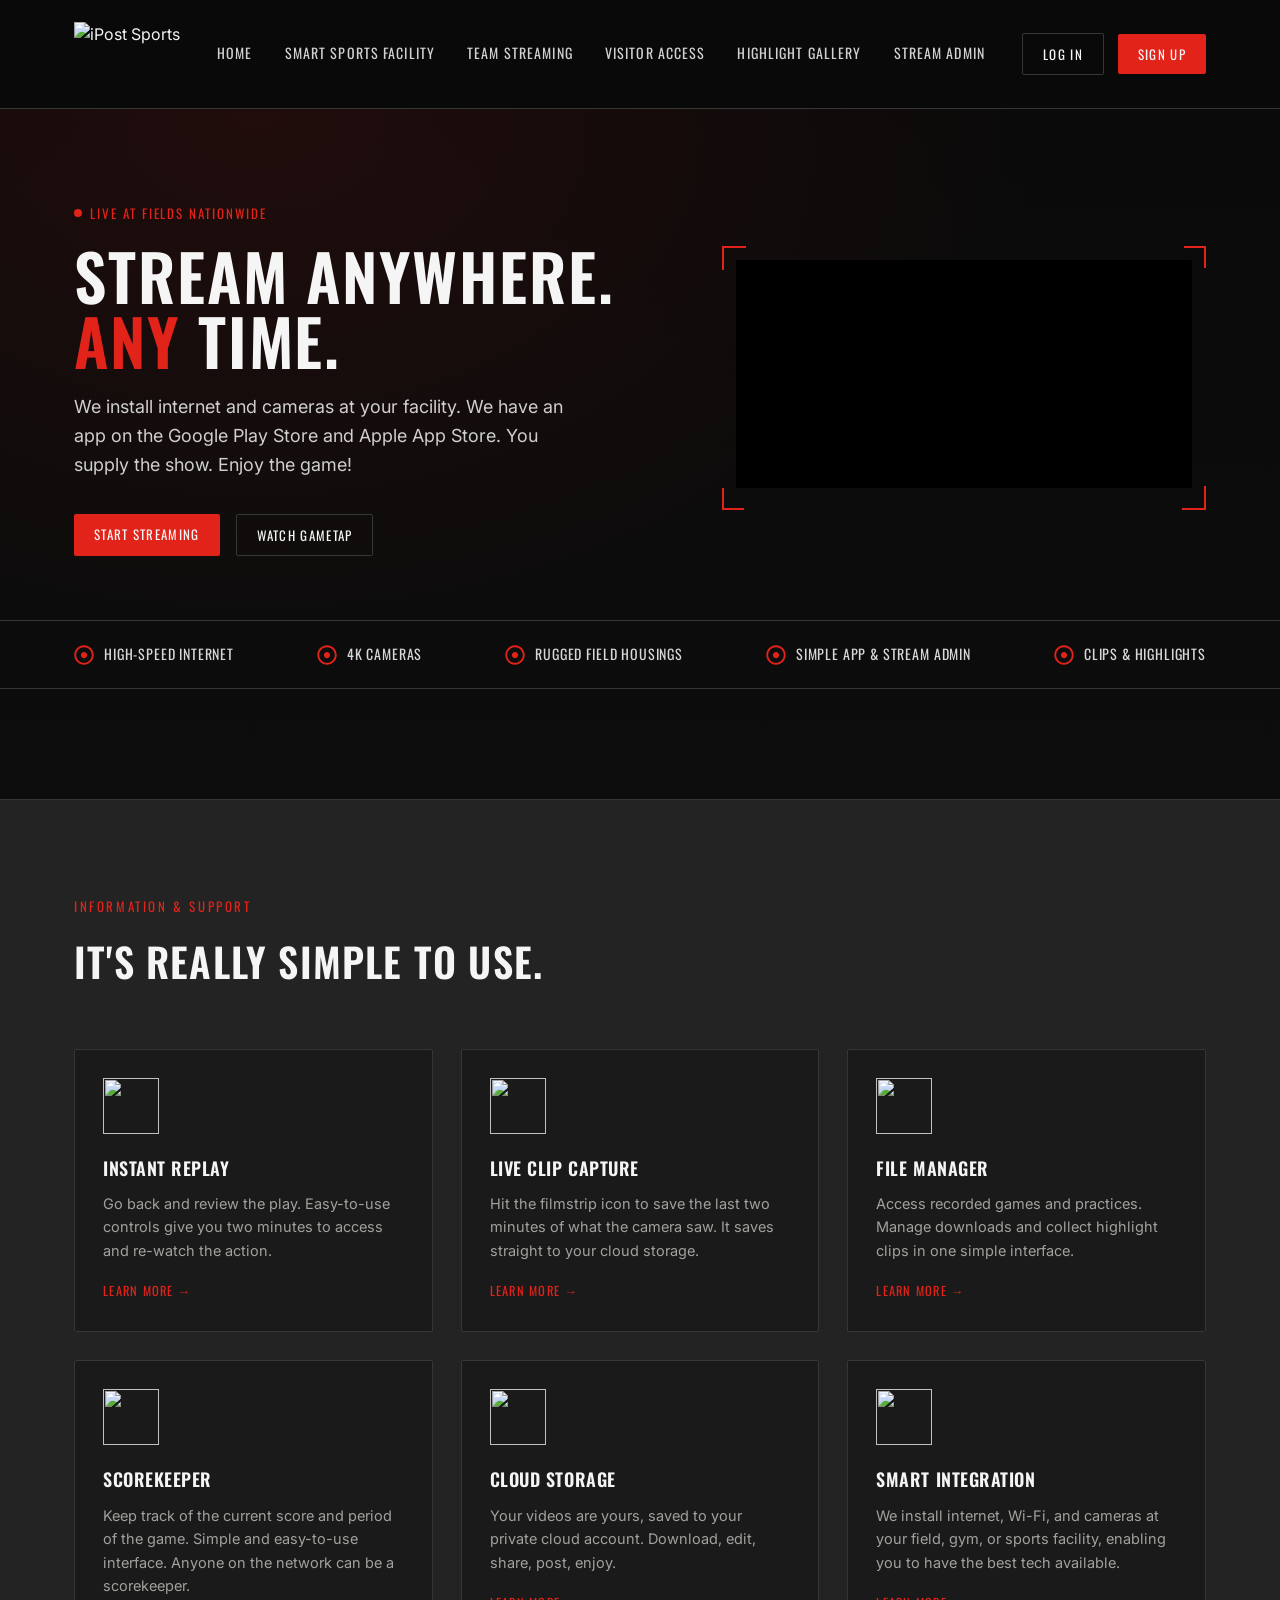
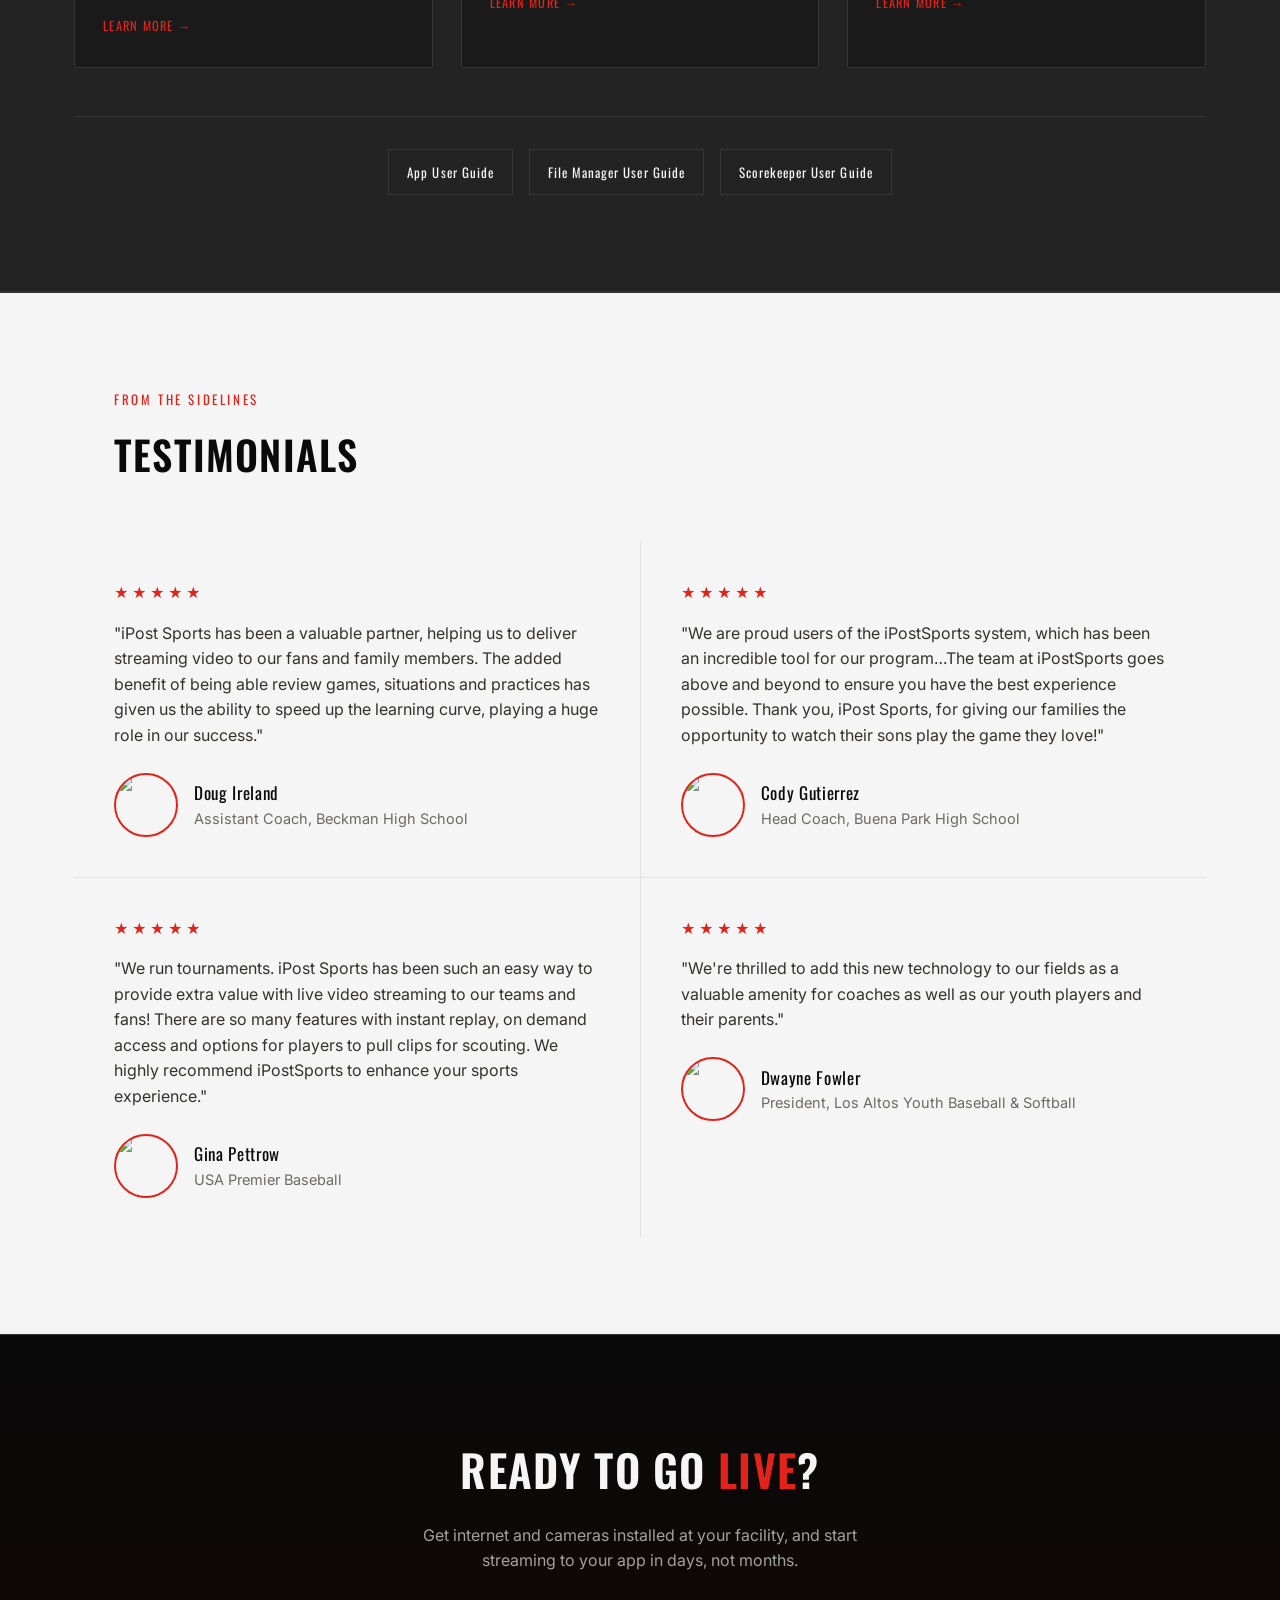
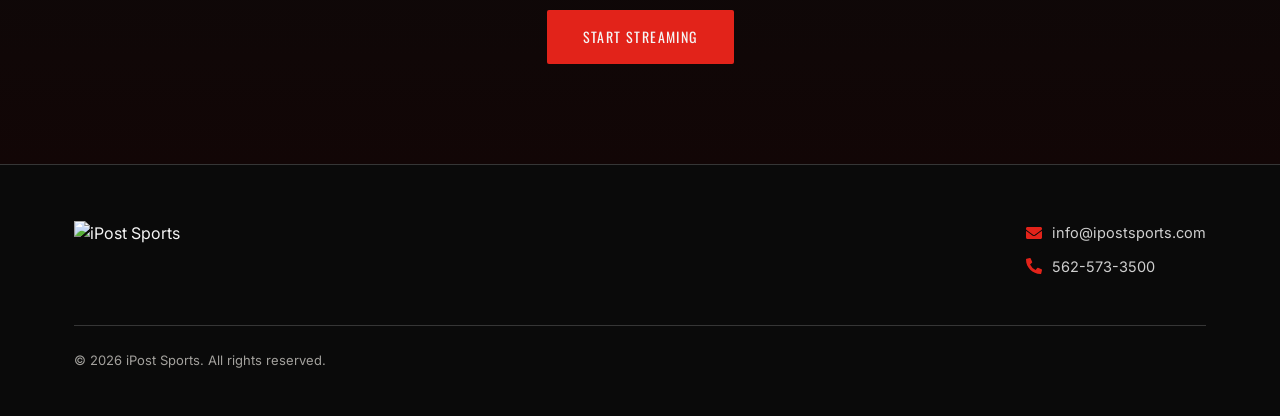
==== index.html @ cc89d565 "Nav gallery link, Stream Admin cleanup, move How It Works, facility photo row - Stream Admin: droppe" ====
<!DOCTYPE html>
<html lang="en">
<head>
<meta charset="UTF-8">
<meta name="viewport" content="width=device-width, initial-scale=1.0">
<title>iPost Sports | Stream Anywhere, Any Time</title>
<meta name="description" content="iPost Sports installs high-speed internet and 4K cameras at your facility so you can livestream, record, and relive every game.">
<link rel="stylesheet" href="style.css">
</head>
<body>

<header>
  <div class="container nav-row">
    <a href="/" class="logo" aria-label="iPost Sports home">
      <img src="https://i.imgur.com/C36slk6.png" alt="iPost Sports" class="logo-img">
    </a>
    <nav class="primary-nav" aria-label="Primary">
      <ul>
        <li><a href="/">Home</a></li>
        <li><a href="/facilities/">Smart Sports Facility</a></li>
        <li><a href="/promo/">Team Streaming</a></li>
        <li><a href="/gametap/">Visitor Access</a></li>
        <li><a href="/highlight-gallery/">Highlight Gallery</a></li>
        <li><a href="/streamadmin/">Stream Admin</a></li>
      </ul>
    </nav>
    <div class="nav-actions">
      <a class="btn btn-ghost" href="https://www.ipostsports.net/login" target="_blank" rel="noopener">Log In</a>
      <a class="btn btn-solid" href="https://www.ipostsports.net/signup" target="_blank" rel="noopener">Sign Up</a>
      <button class="menu-toggle" aria-label="Open menu">&#9776;</button>
    </div>
  </div>
</header>

<main>

  <!-- HERO -->
  <section class="hero">
    <div class="container hero-grid">
      <div>
        <span class="live-dot"><span class="pulse"></span> Live at fields nationwide</span>
        <h1>Stream anywhere.<br><span class="accent">Any</span> time.</h1>
        <p class="lede">We install internet and cameras at your facility. We have an app on the Google Play Store and Apple App Store. You supply the show. Enjoy the game!</p>
        <div class="hero-ctas">
          <a class="btn btn-solid" href="/promo/">Start Streaming</a>
          <a class="btn btn-ghost" href="/gametap/">Watch GameTap</a>
        </div>
      </div>
      <div class="hero-media viewfinder">
        <span class="vf-tr"></span><span class="vf-br"></span>
        <video autoplay muted loop playsinline poster="https://ipostsports.com/wp-content/uploads/2023/11/Untitled-drawing-7.png">
          <source src="https://ipostsports.com/wp-content/uploads/2025/05/tablet.mp4" type="video/mp4">
        </video>
      </div>
    </div>

    <div class="stat-strip">
      <div class="container">
        <div class="stat-item">
          <svg viewBox="0 0 512 512" aria-hidden="true"><path d="M256 56c110.5 0 200 89.5 200 200S366.5 456 256 456 56 366.5 56 256 145.5 56 256 56m0-48C119 8 8 119 8 256s111 248 248 248 248-111 248-248S393 8 256 8zm0 168c-44.2 0-80 35.8-80 80s35.8 80 80 80 80-35.8 80-80-35.8-80-80-80z"/></svg>
          High-Speed Internet
        </div>
        <div class="stat-item">
          <svg viewBox="0 0 512 512" aria-hidden="true"><path d="M256 56c110.5 0 200 89.5 200 200S366.5 456 256 456 56 366.5 56 256 145.5 56 256 56m0-48C119 8 8 119 8 256s111 248 248 248 248-111 248-248S393 8 256 8zm0 168c-44.2 0-80 35.8-80 80s35.8 80 80 80 80-35.8 80-80-35.8-80-80-80z"/></svg>
          4K Cameras
        </div>
        <div class="stat-item">
          <svg viewBox="0 0 512 512" aria-hidden="true"><path d="M256 56c110.5 0 200 89.5 200 200S366.5 456 256 456 56 366.5 56 256 145.5 56 256 56m0-48C119 8 8 119 8 256s111 248 248 248 248-111 248-248S393 8 256 8zm0 168c-44.2 0-80 35.8-80 80s35.8 80 80 80 80-35.8 80-80-35.8-80-80-80z"/></svg>
          Rugged Field Housings
        </div>
        <div class="stat-item">
          <svg viewBox="0 0 512 512" aria-hidden="true"><path d="M256 56c110.5 0 200 89.5 200 200S366.5 456 256 456 56 366.5 56 256 145.5 56 256 56m0-48C119 8 8 119 8 256s111 248 248 248 248-111 248-248S393 8 256 8zm0 168c-44.2 0-80 35.8-80 80s35.8 80 80 80 80-35.8 80-80-35.8-80-80-80z"/></svg>
          Simple App &amp; Stream Admin
        </div>
        <div class="stat-item">
          <svg viewBox="0 0 512 512" aria-hidden="true"><path d="M256 56c110.5 0 200 89.5 200 200S366.5 456 256 456 56 366.5 56 256 145.5 56 256 56m0-48C119 8 8 119 8 256s111 248 248 248 248-111 248-248S393 8 256 8zm0 168c-44.2 0-80 35.8-80 80s35.8 80 80 80 80-35.8 80-80-35.8-80-80-80z"/></svg>
          Clips &amp; Highlights
        </div>
      </div>
    </div>
  </section>

  <!-- INFORMATION & SUPPORT -->
  <section id="features" class="section-alt">
    <div class="container">
      <div class="section-head">
        <span class="eyebrow">Information &amp; Support</span>
        <h2>It's really simple to use.</h2>
      </div>

      <div class="card-grid">

        <article class="feature-card" data-video="https://ipostsports.com/wp-content/uploads/2025/05/Instant-Replay.mp4">
          <div class="icon-wrap"><img src="https://e9s.7ba.myftpupload.com/wp-content/uploads/2023/10/replay.png" alt="" loading="lazy"></div>
          <h3>Instant Replay</h3>
          <p>Go back and review the play. Easy-to-use controls give you two minutes to access and re-watch the action.</p>
          <button class="learn" type="button" onclick="openFeatureVideo(this)">Learn More →</button>
        </article>

        <article class="feature-card" data-video="https://ipostsports.com/wp-content/uploads/2025/05/Clip-Capture.mp4">
          <div class="icon-wrap"><img src="https://e9s.7ba.myftpupload.com/wp-content/uploads/2023/10/clipcapture.png" alt="" loading="lazy"></div>
          <h3>Live Clip Capture</h3>
          <p>Hit the filmstrip icon to save the last two minutes of what the camera saw. It saves straight to your cloud storage.</p>
          <button class="learn" type="button" onclick="openFeatureVideo(this)">Learn More →</button>
        </article>

        <article class="feature-card" data-video="https://ipostsports.com/wp-content/uploads/2025/10/8mb.video-Ymy-6nBx9WKX.mp4">
          <div class="icon-wrap"><img src="https://ipostsports.com/wp-content/uploads/2025/10/filemanager.png" alt="" loading="lazy"></div>
          <h3>File Manager</h3>
          <p>Access recorded games and practices. Manage downloads and collect highlight clips in one simple interface.</p>
          <button class="learn" type="button" onclick="openFeatureVideo(this)">Learn More →</button>
        </article>

        <article class="feature-card" data-video="https://ipostsports.com/wp-content/uploads/2025/10/Scorekeeper.mp4">
          <div class="icon-wrap"><img src="https://ipostsports.com/wp-content/uploads/2025/10/score-1.png" alt="" loading="lazy"></div>
          <h3>Scorekeeper</h3>
          <p>Keep track of the current score and period of the game. Simple and easy-to-use interface. Anyone on the network can be a scorekeeper.</p>
          <button class="learn" type="button" onclick="openFeatureVideo(this)">Learn More →</button>
        </article>

        <article class="feature-card" data-video="https://ipostsports.com/wp-content/uploads/2025/05/Cloud-Storage.mp4">
          <div class="icon-wrap"><img src="https://e9s.7ba.myftpupload.com/wp-content/uploads/2023/10/cloud.png" alt="" loading="lazy"></div>
          <h3>Cloud Storage</h3>
          <p>Your videos are yours, saved to your private cloud account. Download, edit, share, post, enjoy.</p>
          <button class="learn" type="button" onclick="openFeatureVideo(this)">Learn More →</button>
        </article>

        <article class="feature-card" data-video="https://ipostsports.com/wp-content/uploads/2025/05/Field-Integration.mp4">
          <div class="icon-wrap"><img src="https://e9s.7ba.myftpupload.com/wp-content/uploads/2023/12/Untitled-drawing-38.png" alt="" loading="lazy"></div>
          <h3>Smart Integration</h3>
          <p>We install internet, Wi-Fi, and cameras at your field, gym, or sports facility, enabling you to have the best tech available.</p>
          <button class="learn" type="button" onclick="openFeatureVideo(this)">Learn More →</button>
        </article>

      </div>

      <div class="resource-row">
        <a href="https://ipostsports.com/wp-content/uploads/2025/02/Letter-User-Guide.pdf" target="_blank" rel="noopener">App User Guide</a>
        <a href="https://ipostsports.com/wp-content/uploads/2025/10/File-Manager-User-Guide.pdf" target="_blank" rel="noopener">File Manager User Guide</a>
        <a href="https://ipostsports.com/wp-content/uploads/2025/03/Scorekeeper-User-Guide.pdf" target="_blank" rel="noopener">Scorekeeper User Guide</a>
      </div>
    </div>
  </section>

  <!-- TESTIMONIALS -->
  <section class="testimonial-strip">
    <div class="container">
      <div class="section-head">
        <span class="eyebrow">From the sidelines</span>
        <h2>Testimonials</h2>
      </div>
      <div class="t-grid">

      <div class="t-card">
        <div class="stars">★★★★★</div>
        <p class="quote">"iPost Sports has been a valuable partner, helping us to deliver streaming video to our fans and family members. The added benefit of being able review games, situations and practices has given us the ability to speed up the learning curve, playing a huge role in our success."</p>
        <div class="t-person">
          <img src="https://ipostsports.com/wp-content/uploads/2025/02/Screenshot-2025-02-18-225901.png" alt="Doug Ireland">
          <div>
            <div class="name">Doug Ireland</div>
            <div class="role">Assistant Coach, Beckman High School</div>
          </div>
        </div>
      </div>

      <div class="t-card">
        <div class="stars">★★★★★</div>
        <p class="quote">"We are proud users of the iPostSports system, which has been an incredible tool for our program&hellip;The team at iPostSports goes above and beyond to ensure you have the best experience possible. Thank you, iPost Sports, for giving our families the opportunity to watch their sons play the game they love!"</p>
        <div class="t-person">
          <img src="https://ipostsports.com/wp-content/uploads/2025/02/Screenshot-2025-02-18-225843-1.png" alt="Cody Gutierrez">
          <div>
            <div class="name">Cody Gutierrez</div>
            <div class="role">Head Coach, Buena Park High School</div>
          </div>
        </div>
      </div>

      <div class="t-card">
        <div class="stars">★★★★★</div>
        <p class="quote">"We run tournaments. iPost Sports has been such an easy way to provide extra value with live video streaming to our teams and fans! There are so many features with instant replay, on demand access and options for players to pull clips for scouting. We highly recommend iPostSports to enhance your sports experience."</p>
        <div class="t-person">
          <img src="https://e9s.7ba.myftpupload.com/wp-content/uploads/2023/11/ginapettrow.jpg" alt="Gina Pettrow">
          <div>
            <div class="name">Gina Pettrow</div>
            <div class="role">USA Premier Baseball</div>
          </div>
        </div>
      </div>

      <div class="t-card">
        <div class="stars">★★★★★</div>
        <p class="quote">"We're thrilled to add this new technology to our fields as a valuable amenity for coaches as well as our youth players and their parents."</p>
        <div class="t-person">
          <img src="https://e9s.7ba.myftpupload.com/wp-content/uploads/2023/11/n2egak-b781280377z.120140313170126000g411iu8u5.2_cleanup-2_cleanup.png" alt="Dwayne Fowler">
          <div>
            <div class="name">Dwayne Fowler</div>
            <div class="role">President, Los Altos Youth Baseball &amp; Softball</div>
          </div>
        </div>
      </div>

    </div>
    </div>
  </section>

  <!-- CTA -->
  <section class="cta-band">
    <div class="container">
      <h2>Ready to go <span class="accent" style="color:var(--red)">live</span>?</h2>
      <p>Get internet and cameras installed at your facility, and start streaming to your app in days, not months.</p>
      <a class="btn btn-solid" href="/promo/" style="padding:16px 36px; font-size:14px;">Start Streaming</a>
    </div>
  </section>

</main>

<footer>
  <div class="container">
    <div class="footer-grid">
      <a href="/" class="logo" aria-label="iPost Sports home">
        <img src="https://i.imgur.com/C36slk6.png" alt="iPost Sports" class="logo-img">
      </a>
      <div class="footer-contact">
        <div class="row">
          <svg viewBox="0 0 512 512" aria-hidden="true"><path d="M502.3 190.8c3.9-3.1 9.7-.2 9.7 4.7V400c0 26.5-21.5 48-48 48H48c-26.5 0-48-21.5-48-48V195.6c0-5 5.7-7.8 9.7-4.7 22.4 17.4 52.1 39.5 154.1 113.6 21.1 15.4 56.7 47.8 92.2 47.6 35.7.3 72-32.8 92.3-47.6 102-74.1 131.6-96.3 154-113.7zM256 320c23.2.4 56.6-29.2 73.4-41.4 132.7-96.3 142.8-104.7 173.4-128.7 5.8-4.5 9.2-11.5 9.2-18.9v-19c0-26.5-21.5-48-48-48H48C21.5 64 0 85.5 0 112v19c0 7.4 3.4 14.3 9.2 18.9 30.6 23.9 40.7 32.4 173.4 128.7 16.8 12.2 50.2 41.8 73.4 41.4z"/></svg>
          info@ipostsports.com
        </div>
        <div class="row">
          <svg viewBox="0 0 512 512" aria-hidden="true"><path d="M497.39 361.8l-112-48a24 24 0 0 0-28 6.9l-49.6 60.6A370.66 370.66 0 0 1 130.6 204.11l60.6-49.6a23.94 23.94 0 0 0 6.9-28l-48-112A24.16 24.16 0 0 0 122.6.61l-104 24A24 24 0 0 0 0 48c0 256.5 207.9 464 464 464a24 24 0 0 0 23.4-18.6l24-104a24.29 24.29 0 0 0-14.01-27.6z"/></svg>
          562-573-3500
        </div>
      </div>
    </div>
    <p class="copyright">© 2026 iPost Sports. All rights reserved.</p>
  </div>
</footer>

<div id="feature-video-overlay" class="fv-overlay" onclick="if(event.target===this) closeFeatureVideo()">
  <div class="fv-modal">
    <button class="fv-close" type="button" onclick="closeFeatureVideo()" aria-label="Close">&times;</button>
    <video id="fv-video" controls playsinline></video>
    <div class="fv-info">
      <h3 id="fv-title"></h3>
      <p id="fv-desc"></p>
    </div>
  </div>
</div>

<script>
function openFeatureVideo(btn) {
  const card = btn.closest('.feature-card');
  const video = document.getElementById('fv-video');
  document.getElementById('fv-title').textContent = card.querySelector('h3').textContent;
  document.getElementById('fv-desc').textContent = card.querySelector('p').textContent;
  video.src = card.dataset.video;
  document.getElementById('feature-video-overlay').classList.add('on');
  video.play();
}
function closeFeatureVideo() {
  const video = document.getElementById('fv-video');
  video.pause();
  video.removeAttribute('src');
  video.load();
  document.getElementById('feature-video-overlay').classList.remove('on');
}
document.addEventListener('keydown', e => { if (e.key === 'Escape') closeFeatureVideo(); });
</script>

</body>
</html>
---- style.css ----
/* ==========================================================================
   iPost Sports — shared styles
   Palette: bg #0a0a0a, panel #141414, red #e2231a, red-dim #4a0f0c,
            white #f5f5f5, muted #8f8f8f
   Type: Oswald (display, condensed/uppercase) + Inter (body)
   Signature: camera-viewfinder corner brackets + live-pulse indicator
   ========================================================================== */

@import url('https://fonts.googleapis.com/css2?family=Oswald:wght@400;500;600;700&family=Inter:wght@400;500;600;700&display=swap');

:root {
  --bg: #0a0a0a;
  --panel: #1a1a1a;
  --panel-2: #232323;
  --line: #363636;
  --red: #e2231a;
  --red-dim: #5c1310;
  --white: #f5f5f5;
  --muted: #a3a19d;
  --radius: 2px;
}

* { box-sizing: border-box; }

html { scroll-behavior: smooth; }

body {
  margin: 0;
  background: var(--bg);
  color: var(--white);
  font-family: 'Inter', system-ui, sans-serif;
  line-height: 1.6;
  -webkit-font-smoothing: antialiased;
}

h1, h2, h3, h4 {
  font-family: 'Oswald', sans-serif;
  text-transform: uppercase;
  letter-spacing: 0.03em;
  margin: 0 0 0.5em;
  font-weight: 600;
  color: var(--white);
}

p { color: var(--muted); }

a { color: inherit; text-decoration: none; }

img { max-width: 100%; display: block; }

.container {
  max-width: 1180px;
  margin: 0 auto;
  padding: 0 24px;
}

/* ---------- viewfinder frame (signature element) ---------- */
.viewfinder {
  position: relative;
  padding: 14px;
}
.viewfinder::before,
.viewfinder::after,
.viewfinder .vf-tr,
.viewfinder .vf-br {
  content: '';
  position: absolute;
  width: 22px;
  height: 22px;
  border: 2px solid var(--red);
}
.viewfinder::before { top: 0; left: 0; border-right: none; border-bottom: none; }
.viewfinder::after { bottom: 0; right: 0; border-left: none; border-top: none; }
.viewfinder .vf-tr { top: 0; right: 0; border-left: none; border-bottom: none; }
.viewfinder .vf-br { bottom: 0; left: 0; border-right: none; border-top: none; }

.live-dot {
  display: inline-flex;
  align-items: center;
  gap: 8px;
  font-family: 'Oswald', sans-serif;
  letter-spacing: 0.15em;
  font-size: 13px;
  color: var(--red);
  text-transform: uppercase;
}
.live-dot .pulse {
  width: 8px;
  height: 8px;
  border-radius: 50%;
  background: var(--red);
  box-shadow: 0 0 0 0 rgba(226,35,26,0.7);
  animation: pulse 1.8s infinite;
}
@keyframes pulse {
  0%   { box-shadow: 0 0 0 0 rgba(226,35,26,0.55); }
  70%  { box-shadow: 0 0 0 10px rgba(226,35,26,0); }
  100% { box-shadow: 0 0 0 0 rgba(226,35,26,0); }
}

@media (prefers-reduced-motion: reduce) {
  .live-dot .pulse { animation: none; }
  html { scroll-behavior: auto; }
}

/* ---------- header ---------- */
header {
  position: sticky;
  top: 0;
  z-index: 50;
  background: rgba(10,10,10,0.92);
  backdrop-filter: blur(6px);
  border-bottom: 1px solid var(--line);
}
.nav-row {
  display: flex;
  align-items: center;
  justify-content: space-between;
  height: 108px;
}
.logo {
  display: flex;
  align-items: center;
}
.logo-img {
  height: 64px;
  width: auto;
  display: block;
}
nav.primary-nav ul {
  list-style: none;
  display: flex;
  gap: 32px;
  margin: 0;
  padding: 0;
}
nav.primary-nav a {
  font-family: 'Oswald', sans-serif;
  font-size: 14px;
  letter-spacing: 0.08em;
  text-transform: uppercase;
  color: var(--white);
  opacity: 0.85;
  transition: opacity .15s, color .15s;
}
nav.primary-nav a:hover { opacity: 1; color: var(--red); }

.nav-actions { display: flex; align-items: center; gap: 14px; }
.btn {
  display: inline-block;
  font-family: 'Oswald', sans-serif;
  font-size: 13px;
  letter-spacing: 0.1em;
  text-transform: uppercase;
  padding: 10px 20px;
  border-radius: var(--radius);
  transition: background .15s, color .15s, border-color .15s;
}
.btn-ghost {
  color: var(--white);
  border: 1px solid var(--line);
}
.btn-ghost:hover { border-color: var(--red); color: var(--red); }
.btn-solid {
  background: var(--red);
  color: var(--white);
}
.btn-solid:hover { background: #ff2c22; }

.menu-toggle { display: none; background: none; border: none; color: var(--white); font-size: 24px; cursor: pointer; }

/* ---------- hero ---------- */
.hero {
  position: relative;
  padding: 90px 0 110px;
  overflow: hidden;
  background:
    radial-gradient(ellipse at 20% 0%, rgba(226,35,26,0.10), transparent 55%),
    linear-gradient(180deg, #0a0a0a 0%, #0d0d0d 100%);
}
.hero-grid {
  display: grid;
  grid-template-columns: 1.1fr 0.9fr;
  gap: 56px;
  align-items: center;
}
.hero h1 {
  font-size: clamp(40px, 5vw, 64px);
  line-height: 1.02;
  margin: 18px 0 20px;
}
.hero h1 .accent { color: var(--red); }
.hero p.lede {
  font-size: 18px;
  max-width: 46ch;
  color: #cfcfcf;
  margin-bottom: 34px;
}
.hero-ctas { display: flex; gap: 16px; }
.hero-media video, .hero-media img {
  width: 100%;
  border-radius: var(--radius);
  background: #000;
}
.hero-media.hand-shot {
  position: absolute;
  right: -15px;
  bottom: -10px;
  width: 640px;
  max-width: 55vw;
  pointer-events: none;
}
.hero-media.hand-shot img {
  width: 100%;
  border-radius: 0;
  background: none;
}
@media (max-width: 900px) {
  .hero-media.hand-shot { position: static; width: 80%; max-width: 360px; margin: 32px auto 0; }
}

.stat-strip {
  border-top: 1px solid var(--line);
  border-bottom: 1px solid var(--line);
  padding: 22px 0;
  margin-top: 64px;
}
.stat-strip .container {
  display: flex;
  flex-wrap: wrap;
  gap: 28px;
  justify-content: space-between;
}
.stat-item {
  display: flex;
  align-items: center;
  gap: 10px;
  font-family: 'Oswald', sans-serif;
  font-size: 14px;
  letter-spacing: 0.06em;
  text-transform: uppercase;
  color: #d8d8d8;
}
.stat-item svg { width: 20px; height: 20px; fill: var(--red); flex-shrink: 0; }

/* ---------- section basics ---------- */
section { padding: 96px 0; }
.section-alt { background: var(--panel-2); border-top: 1px solid var(--line); border-bottom: 1px solid var(--line); }
.section-head { max-width: 640px; margin-bottom: 56px; }
.section-head .eyebrow {
  color: var(--red);
  font-family: 'Oswald', sans-serif;
  font-size: 13px;
  letter-spacing: 0.2em;
  text-transform: uppercase;
  margin-bottom: 12px;
  display: block;
}
.section-head h2 { font-size: clamp(28px, 3.4vw, 40px); }

/* ---------- feature cards (Information & Support) ---------- */
.card-grid {
  display: grid;
  grid-template-columns: repeat(3, 1fr);
  gap: 28px;
}
.feature-card {
  background: var(--panel);
  border: 1px solid var(--line);
  border-radius: var(--radius);
  padding: 28px;
  transition: border-color .18s, transform .18s;
}
.feature-card:hover { border-color: var(--red-dim); transform: translateY(-3px); }
.feature-card .icon-wrap {
  width: 56px; height: 56px;
  display: flex; align-items: center; justify-content: center;
  margin-bottom: 20px;
}
.feature-card .icon-wrap img { width: 56px; height: 56px; object-fit: contain; }
.feature-card h3 { font-size: 18px; margin-bottom: 10px; }
.feature-card p { font-size: 14.5px; margin: 0 0 16px; }
.feature-card .learn {
  font-family: 'Oswald', sans-serif;
  font-size: 12.5px;
  letter-spacing: 0.1em;
  color: var(--red);
  text-transform: uppercase;
  background: none;
  border: none;
  padding: 0;
  cursor: pointer;
}

/* ---------- feature video modal ---------- */
.fv-overlay {
  display: none;
  position: fixed;
  inset: 0;
  z-index: 200;
  background: rgba(0,0,0,.86);
  align-items: center;
  justify-content: center;
  padding: 24px;
}
.fv-overlay.on { display: flex; }
.fv-modal {
  position: relative;
  background: #0d0d0d;
  border: 1px solid var(--line);
  border-radius: var(--radius);
  max-width: 720px;
  width: 100%;
  max-height: 90vh;
  overflow: auto;
}
.fv-modal video { width: 100%; display: block; background: #000; max-height: 60vh; }
.fv-info { padding: 24px 28px 28px; }
.fv-info h3 { font-size: 20px; margin-bottom: 8px; }
.fv-info p { font-size: 14.5px; color: #cfcfcf; margin: 0; }
.fv-close {
  position: absolute;
  top: 12px;
  right: 12px;
  width: 36px;
  height: 36px;
  border-radius: 50%;
  background: rgba(255,255,255,.08);
  border: 1px solid var(--line);
  color: var(--white);
  font-size: 20px;
  line-height: 1;
  cursor: pointer;
  z-index: 2;
}
.fv-close:hover { border-color: var(--red); color: var(--red); }

/* ---------- resources ---------- */
.resource-row {
  display: flex;
  flex-wrap: wrap;
  justify-content: center;
  gap: 16px;
  margin-top: 48px;
  border-top: 1px solid var(--line);
  padding-top: 32px;
}
.resource-row a {
  font-family: 'Oswald', sans-serif;
  font-size: 13px;
  letter-spacing: 0.08em;
  padding: 12px 18px;
  border: 1px solid var(--line);
  color: var(--white);
}
.resource-row a:hover { border-color: var(--red); color: var(--red); }

/* ---------- testimonials (light band) ---------- */
.testimonial-strip {
  background: var(--white);
  border-top: 1px solid var(--line);
  border-bottom: 1px solid var(--line);
}
.testimonial-strip .section-head { padding-left: 40px; }
.testimonial-strip .section-head .eyebrow { color: var(--red); }
.testimonial-strip .section-head h2 { color: #0a0a0a; }
.t-grid {
  display: grid;
  grid-template-columns: repeat(2, 1fr);
  gap: 1px;
  background: #e2e2e2;
}
.t-card {
  background: var(--white);
  padding: 40px;
}
.t-card .stars { color: var(--red); letter-spacing: 3px; margin-bottom: 16px; font-size: 14px; }
.t-card p.quote {
  color: #33322f;
  font-size: 16px;
  margin-bottom: 24px;
}
.t-person { display: flex; align-items: center; gap: 16px; }
.t-person img {
  width: 64px; height: 64px; border-radius: 50%;
  object-fit: cover;
  border: 2px solid var(--red);
}
.t-person .name { font-family: 'Oswald', sans-serif; font-size: 17px; letter-spacing: 0.04em; color: #0a0a0a; }
.t-person .role { font-size: 14.5px; color: #6b6a67; }

/* ---------- CTA band ---------- */
.cta-band {
  text-align: center;
  padding: 100px 0;
  background: linear-gradient(180deg, #0a0a0a, #120606);
}
.cta-band h2 { font-size: clamp(28px, 4vw, 44px); margin-bottom: 18px; }
.cta-band p { max-width: 50ch; margin: 0 auto 36px; }

/* ---------- footer ---------- */
footer {
  border-top: 1px solid var(--line);
  padding: 56px 0 32px;
}
.footer-grid {
  display: flex;
  justify-content: space-between;
  flex-wrap: wrap;
  gap: 32px;
  margin-bottom: 40px;
}
.footer-contact { display: flex; flex-direction: column; gap: 10px; }
.footer-contact .row { display: flex; align-items: center; gap: 10px; font-size: 14.5px; color: #cfcfcf; }
.footer-contact svg { width: 16px; height: 16px; fill: var(--red); }
.copyright { font-size: 13px; color: var(--muted); border-top: 1px solid var(--line); padding-top: 24px; }

/* ---------- responsive ---------- */
@media (max-width: 900px) {
  .hero-grid { grid-template-columns: 1fr; }
  .card-grid { grid-template-columns: repeat(2, 1fr); }
  .t-grid { grid-template-columns: 1fr; }
  nav.primary-nav { display: none; }
  .menu-toggle { display: block; }
}
@media (max-width: 560px) {
  .card-grid { grid-template-columns: 1fr; }
  .stat-strip .container { justify-content: flex-start; }
  section { padding: 64px 0; }
}

/* ---------- inner page hero (non-home pages) ---------- */
.page-hero {
  padding: 72px 0 56px;
  border-bottom: 1px solid var(--line);
  background:
    radial-gradient(ellipse at 20% 0%, rgba(226,35,26,0.10), transparent 55%),
    linear-gradient(180deg, #0a0a0a 0%, #0d0d0d 100%);
}
.page-hero h1 { font-size: clamp(34px, 4.6vw, 52px); margin-bottom: 14px; }
.page-hero p.lede { font-size: 17px; max-width: 60ch; color: #cfcfcf; margin: 0; }

/* ---------- 4-up card grid variant ---------- */
.card-grid.cols-4 { grid-template-columns: repeat(4, 1fr); }
@media (max-width: 900px) { .card-grid.cols-4 { grid-template-columns: repeat(2, 1fr); } }
@media (max-width: 560px) { .card-grid.cols-4 { grid-template-columns: 1fr; } }

/* ---------- facility photo row ---------- */
.facility-photos { display: grid; grid-template-columns: repeat(4, 1fr); gap: 20px; }
.facility-photos img {
  width: 100%;
  aspect-ratio: 1 / 1;
  object-fit: cover;
  border-radius: var(--radius);
  border: 1px solid var(--line);
}
@media (max-width: 900px) { .facility-photos { grid-template-columns: repeat(2, 1fr); } }
@media (max-width: 560px) { .facility-photos { grid-template-columns: 1fr; } }

/* ---------- app store badges (promo) ---------- */
.app-badges { display: flex; gap: 20px; flex-wrap: wrap; margin: 32px 0 0; }
.app-badges a { display: inline-block; transition: opacity .15s, transform .15s; }
.app-badges a:hover { opacity: .85; transform: translateY(-2px); }
.app-badges img { height: 52px; width: auto; border-radius: var(--radius); }
.price-note { font-family: 'Oswald', sans-serif; letter-spacing: .04em; color: var(--white); font-size: 15px; margin-bottom: 4px; }

/* ---------- clients grid (promo) ---------- */
.clients-grid { display: grid; grid-template-columns: repeat(4, 1fr); gap: 24px; }
.client-card { background: #fff; border: 1px solid var(--line); padding: 22px; text-align: center; transition: border-color .18s; }
.client-card:hover { border-color: var(--red-dim); }
.client-card img { max-height: 92px; width: auto; margin: 0 auto 14px; object-fit: contain; }
.client-card h3 { font-size: 13px; letter-spacing: .03em; margin: 0; color: #0a0a0a; }
.clients-status { grid-column: 1 / -1; text-align: center; padding: 40px 0; color: var(--muted); font-size: 15px; }
@media (max-width: 900px) { .clients-grid { grid-template-columns: repeat(3, 1fr); } }
@media (max-width: 560px) { .clients-grid { grid-template-columns: repeat(2, 1fr); } }

/* ---------- how-it-works steps (gametap) ---------- */
.steps-grid { display: grid; grid-template-columns: repeat(5, 1fr); gap: 20px; }
.step-card { position: relative; }
.step-num {
  display: inline-flex; align-items: center; justify-content: center;
  width: 26px; height: 26px; border-radius: 50%;
  background: var(--red); color: var(--white);
  font-family: 'Oswald', sans-serif; font-size: 13px; font-weight: 600;
  margin-bottom: 14px;
}
.step-shot { border: 1px solid var(--line); overflow: hidden; margin-bottom: 16px; }
.step-shot img { width: 100%; display: block; }
.step-card h3 { font-size: 14.5px; margin-bottom: 6px; }
.step-card p { font-size: 13px; margin: 0; }
@media (max-width: 900px) { .steps-grid { grid-template-columns: repeat(3, 1fr); } }
@media (max-width: 560px) { .steps-grid { grid-template-columns: repeat(2, 1fr); } }

/* ---------- event card (events) ---------- */
.event-card {
  display: grid; grid-template-columns: 1fr 1fr; gap: 40px; align-items: center;
  background: var(--panel); border: 1px solid var(--line); padding: 36px;
}
.event-card .event-tag {
  display: inline-block; font-family: 'Oswald', sans-serif; font-size: 11.5px;
  letter-spacing: .12em; text-transform: uppercase; color: var(--muted);
  border: 1px solid var(--line); padding: 4px 10px; margin-bottom: 16px;
}
.event-card h3 { font-size: 22px; margin-bottom: 6px; }
.event-card .event-sub { color: #cfcfcf; font-size: 14.5px; margin-bottom: 18px; }
.event-card .event-detail { font-size: 14px; margin: 0 0 6px; color: var(--white); }
.event-card .event-detail strong { color: var(--red); }
@media (max-width: 900px) { .event-card { grid-template-columns: 1fr; } }

/* ---------- tab showcase (stream admin) ---------- */
.tab-showcase-list { display: flex; flex-direction: column; gap: 28px; }
.tab-showcase { grid-template-columns: 1fr; gap: 24px; }
.tab-showcase img { width: 100%; border-radius: var(--radius); }
.tab-showcase ul { margin: 0; padding-left: 18px; }
.tab-showcase ul li { font-size: 14px; color: #b8b8b8; margin-bottom: 10px; line-height: 1.55; }
.tab-showcase ul li:last-child { margin-bottom: 0; }

/* ---------- iframe embed panels (facility & NCS pages) ---------- */
.embed-section { margin-bottom: 64px; }
.embed-section:last-child { margin-bottom: 0; }
.embed-section h2 { font-size: 19px; margin-bottom: 12px; }
.embed-section p { font-size: 14px; margin-bottom: 18px; }
.embed-frame iframe { width: 100%; border: 0; display: block; background: #000; }
.facility-hero { padding: 56px 0 8px; }
.facility-hero h1 { font-size: clamp(28px, 3.6vw, 40px); margin-bottom: 6px; }

/* focus visibility */
a:focus-visible, button:focus-visible {
  outline: 2px solid var(--red);
  outline-offset: 2px;
}
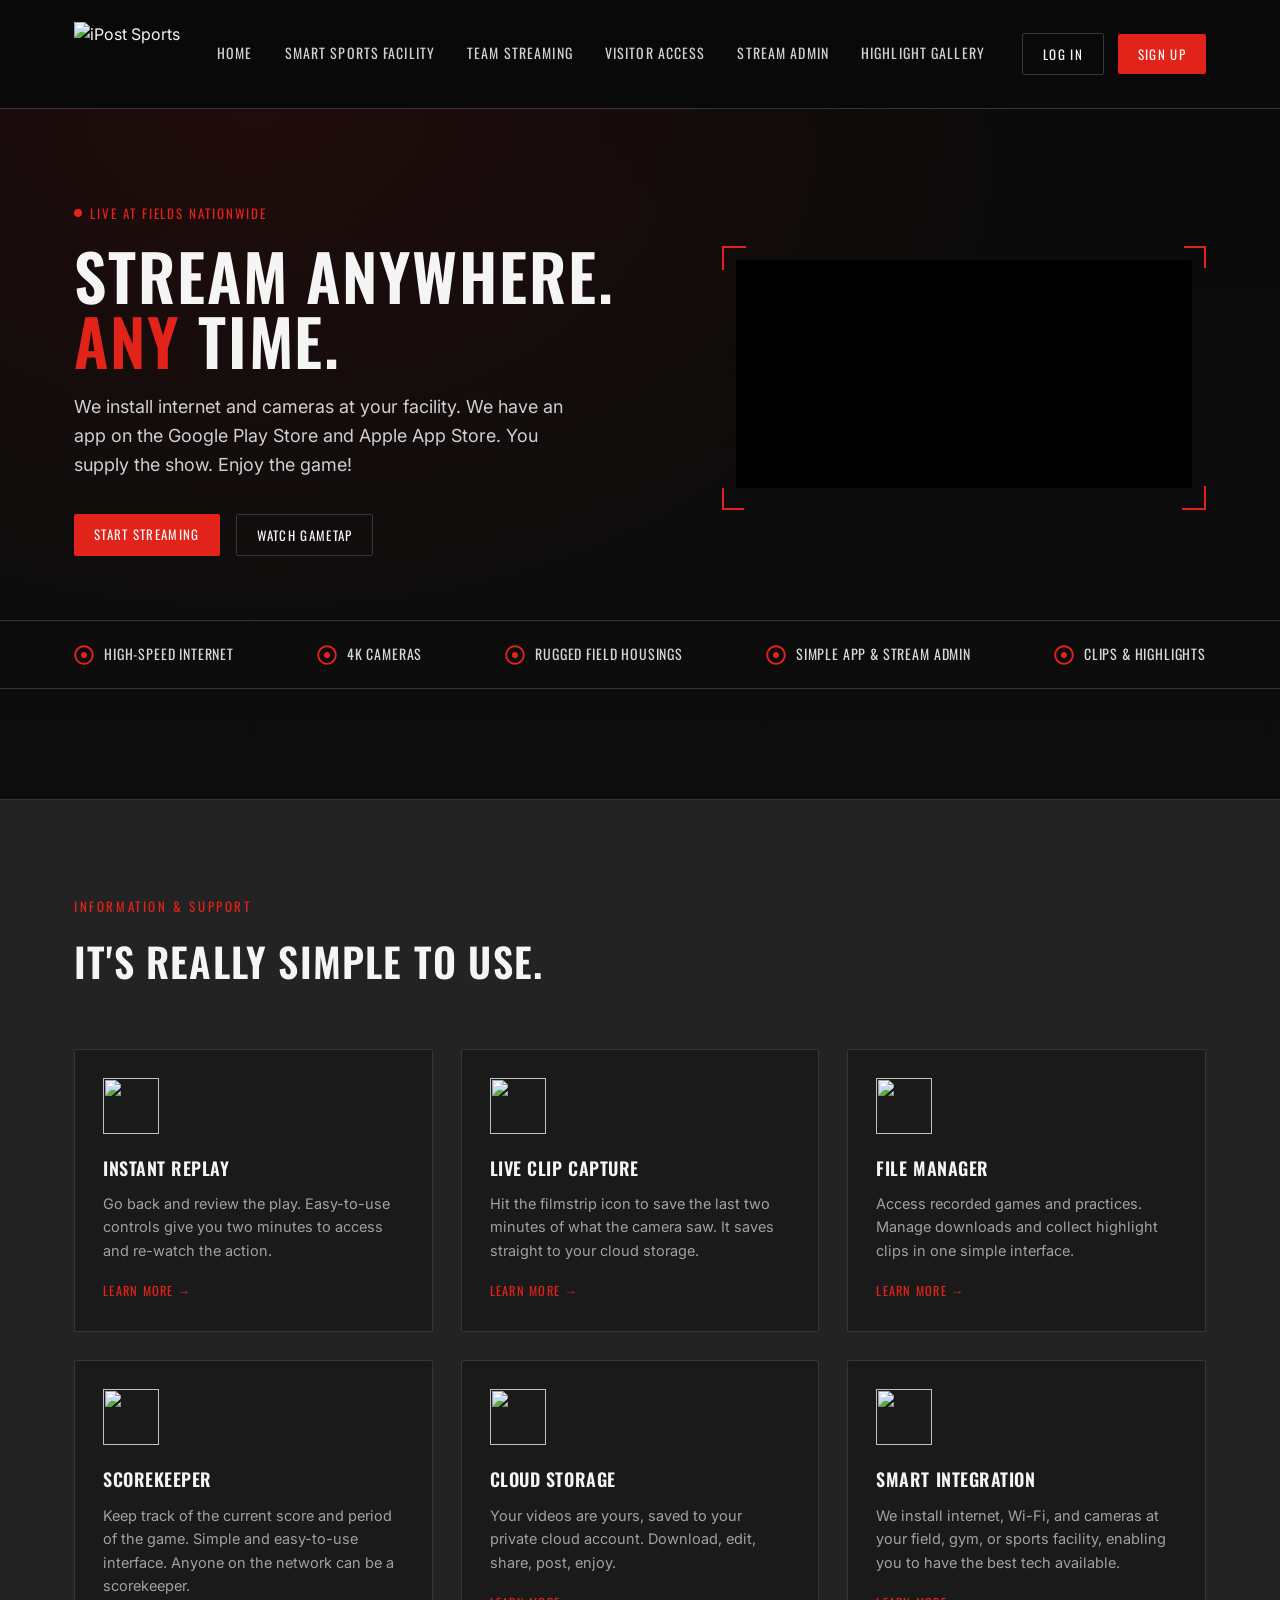
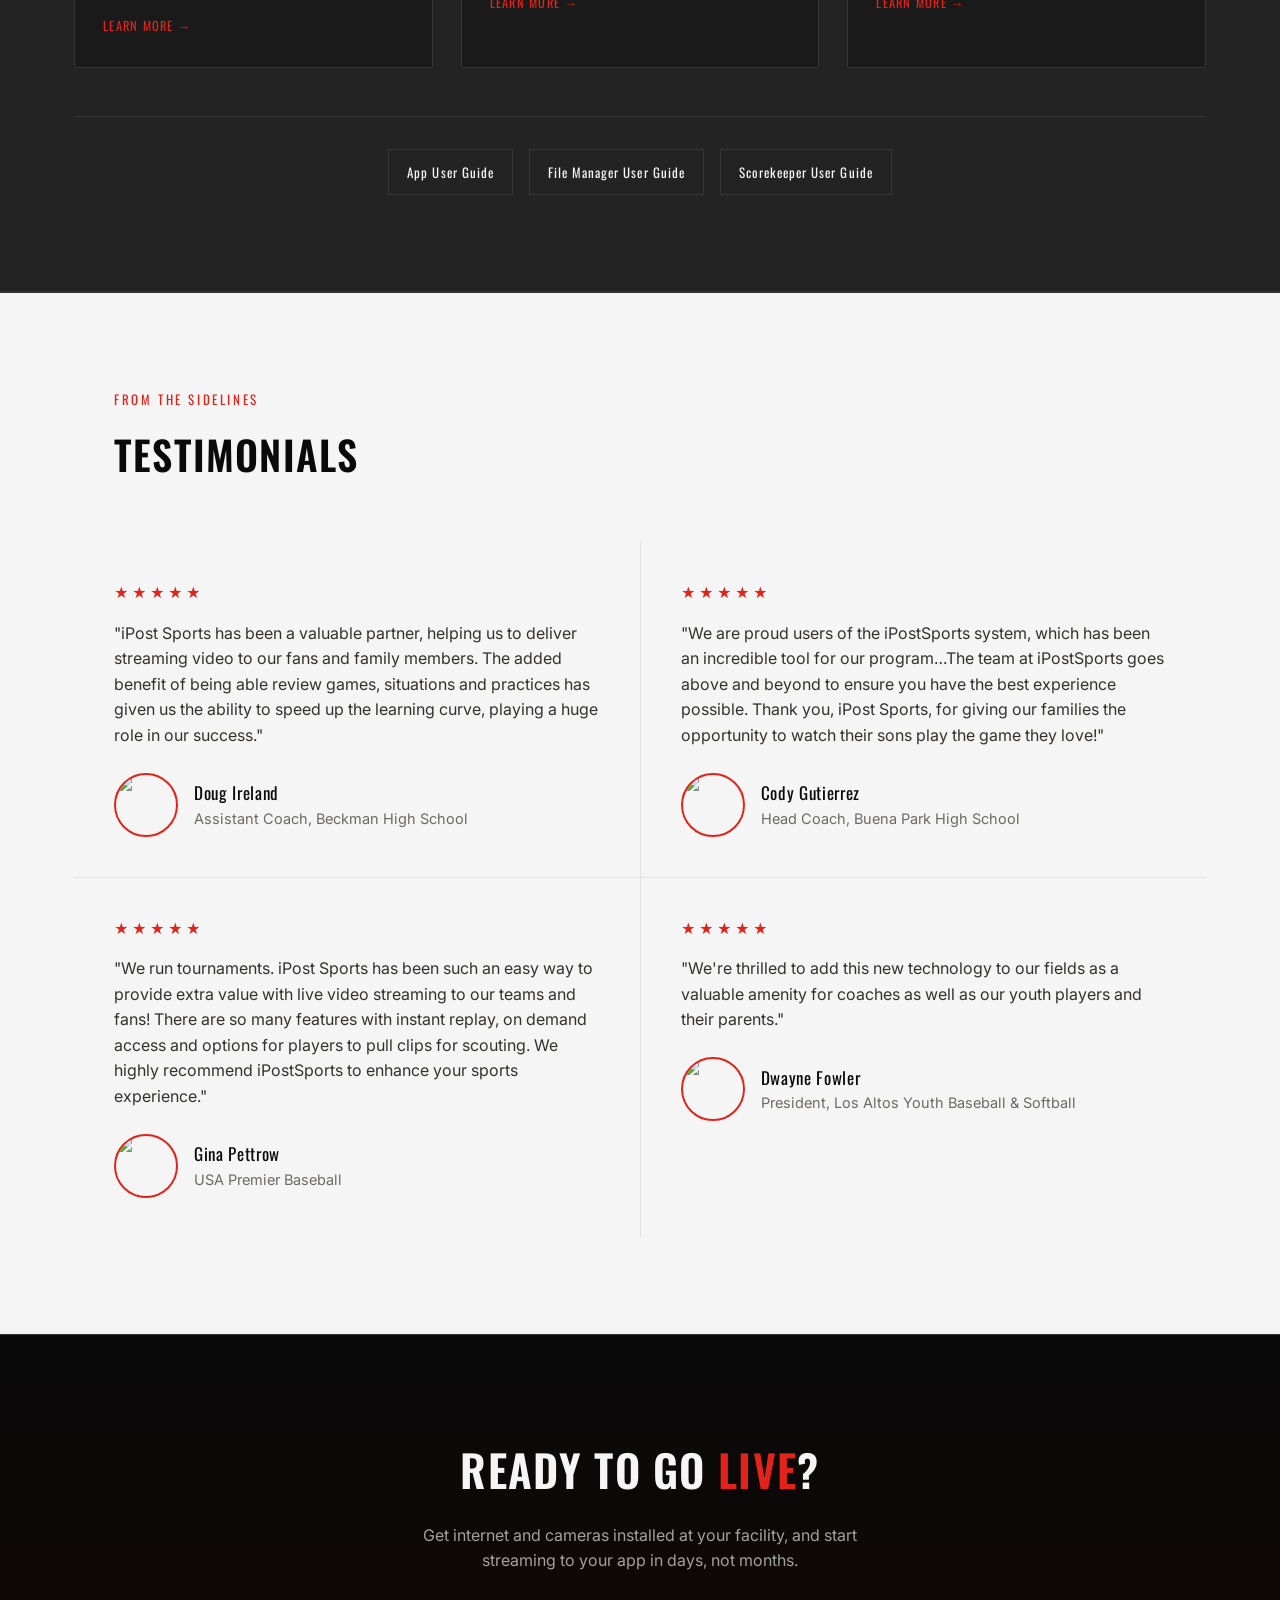
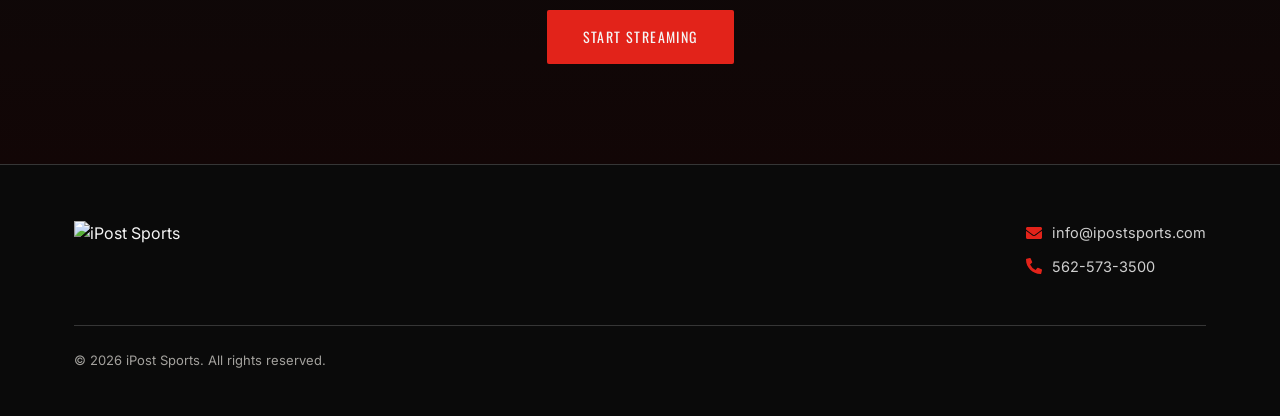
==== commit c1a4a76a: "Update Team Streaming lede copy, swap Stream Admin/Highlight Gallery nav order Co-Authored-By: Claud" ====
--- a/index.html
+++ b/index.html
@@ -20,8 +20,8 @@
         <li><a href="/facilities/">Smart Sports Facility</a></li>
         <li><a href="/promo/">Team Streaming</a></li>
         <li><a href="/gametap/">Visitor Access</a></li>
+        <li><a href="/streamadmin/">Stream Admin</a></li>
         <li><a href="/highlight-gallery/">Highlight Gallery</a></li>
-        <li><a href="/streamadmin/">Stream Admin</a></li>
       </ul>
     </nav>
     <div class="nav-actions">
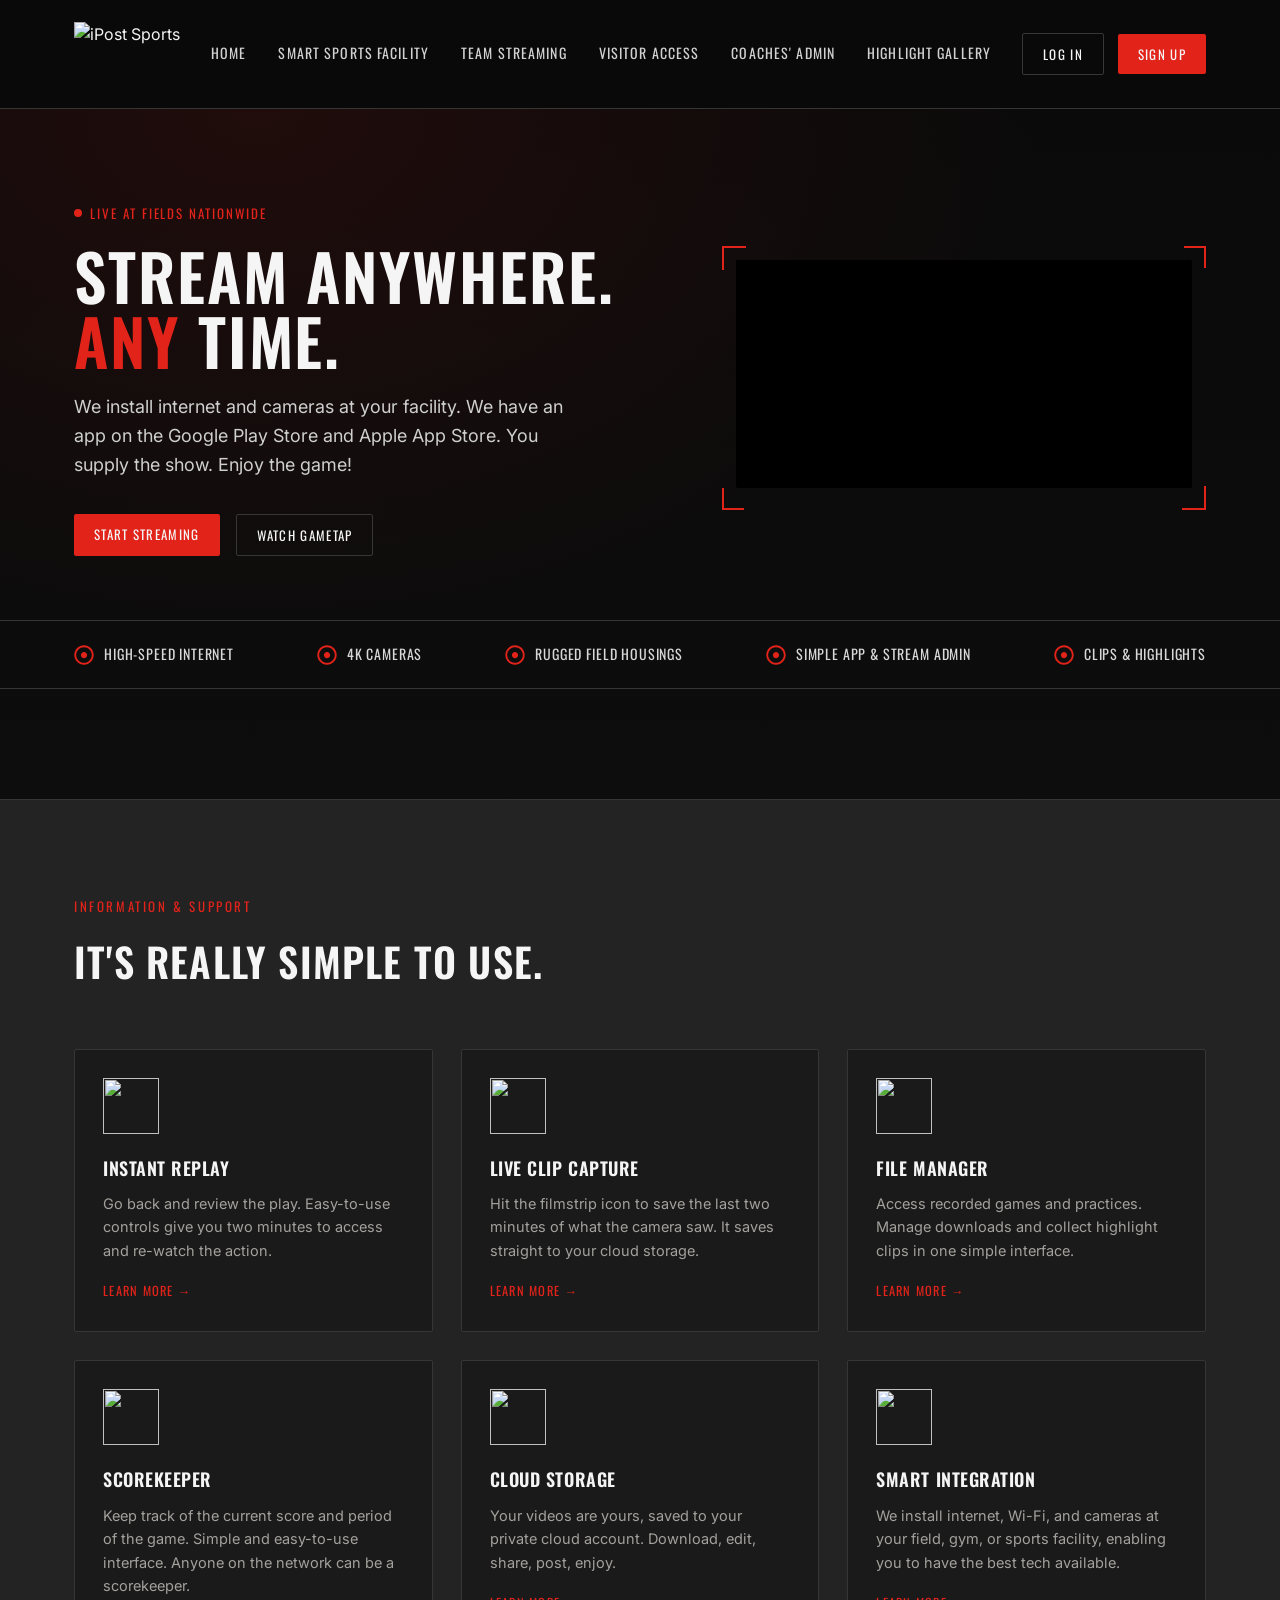
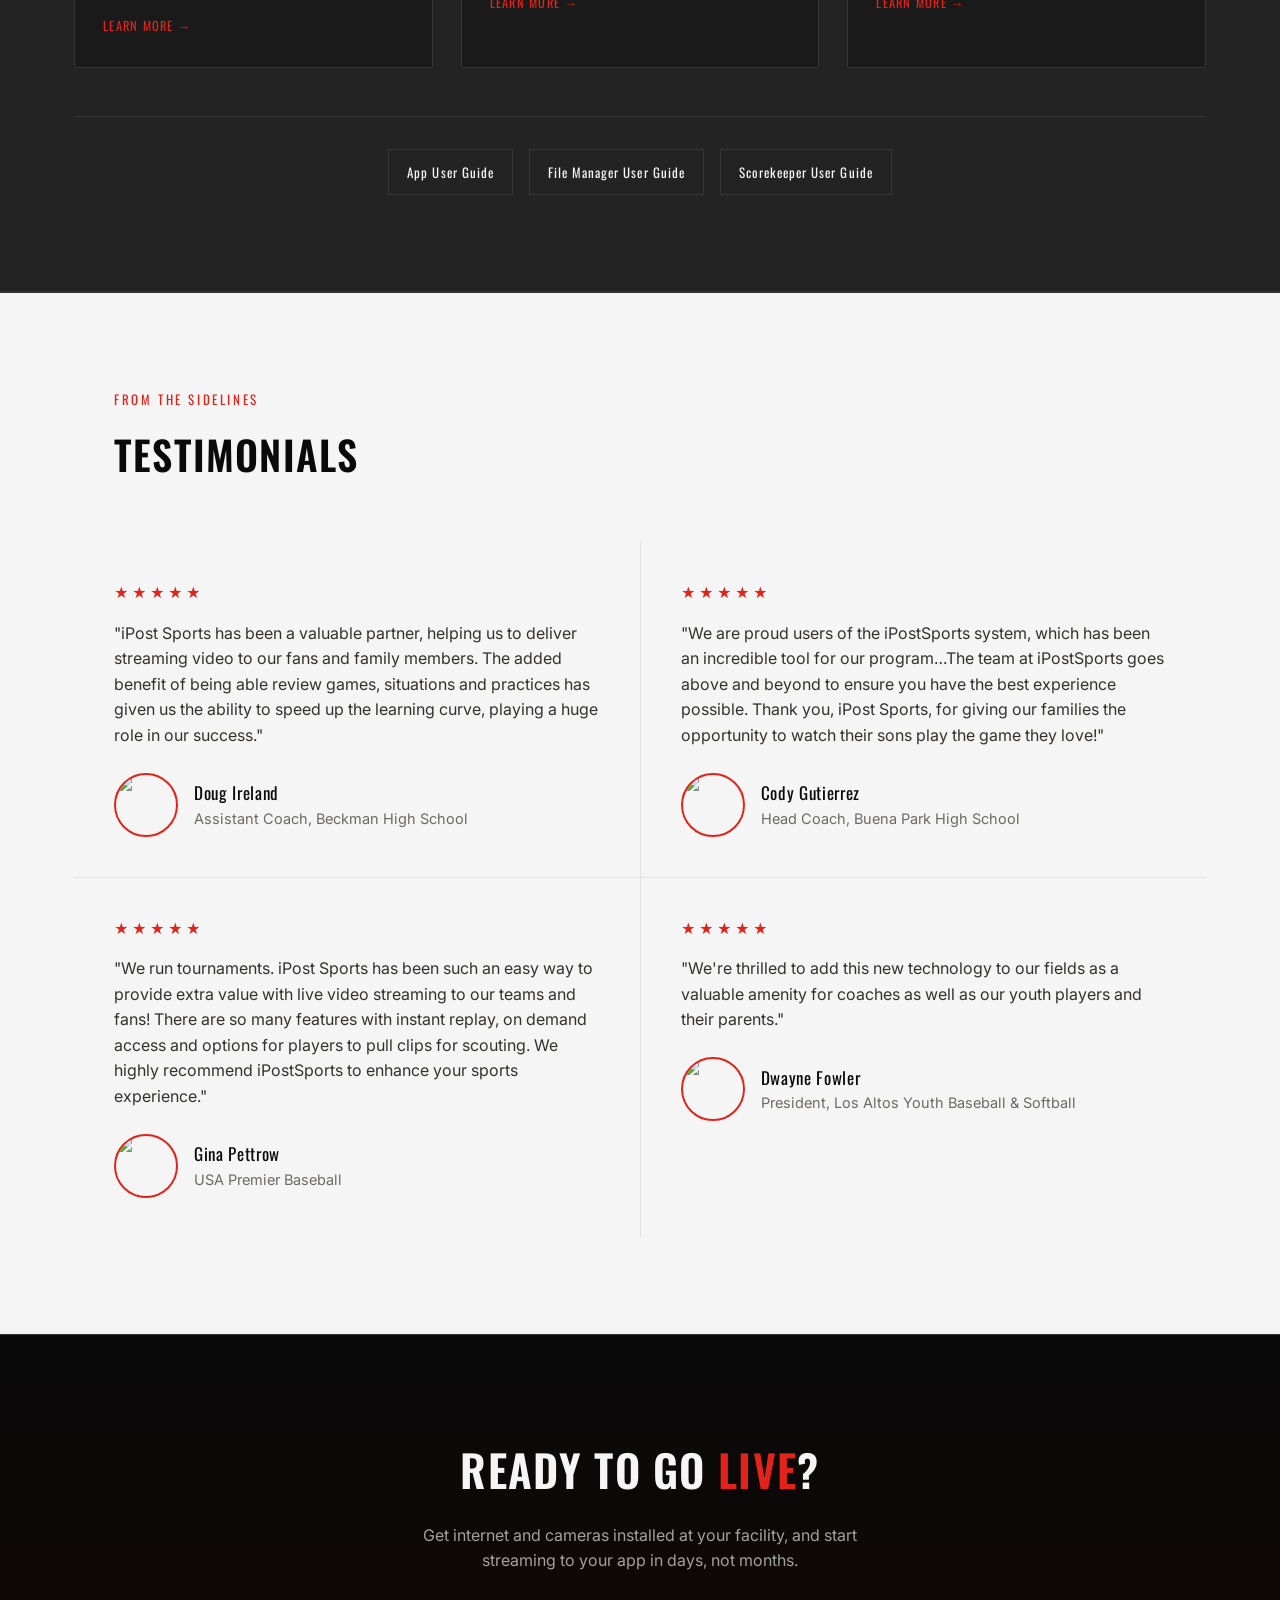
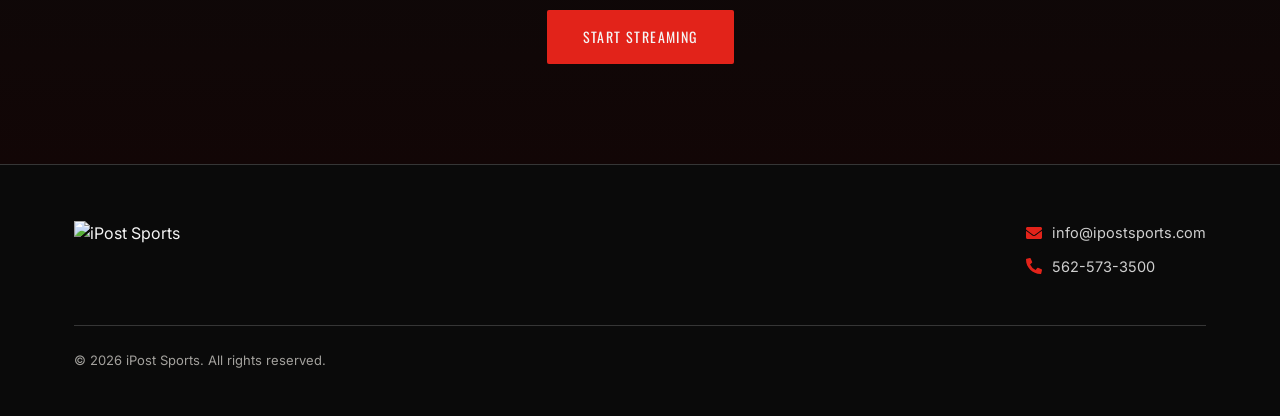
==== commit e00a2d38: "Rename /streamadmin/ to /coachesadmin/, page title to Coaches' Admin Co-Authored-By: Claude Sonnet 5" ====
--- a/index.html
+++ b/index.html
@@ -20,7 +20,7 @@
         <li><a href="/facilities/">Smart Sports Facility</a></li>
         <li><a href="/promo/">Team Streaming</a></li>
         <li><a href="/gametap/">Visitor Access</a></li>
-        <li><a href="/streamadmin/">Stream Admin</a></li>
+        <li><a href="/coachesadmin/">Coaches' Admin</a></li>
         <li><a href="/highlight-gallery/">Highlight Gallery</a></li>
       </ul>
     </nav>
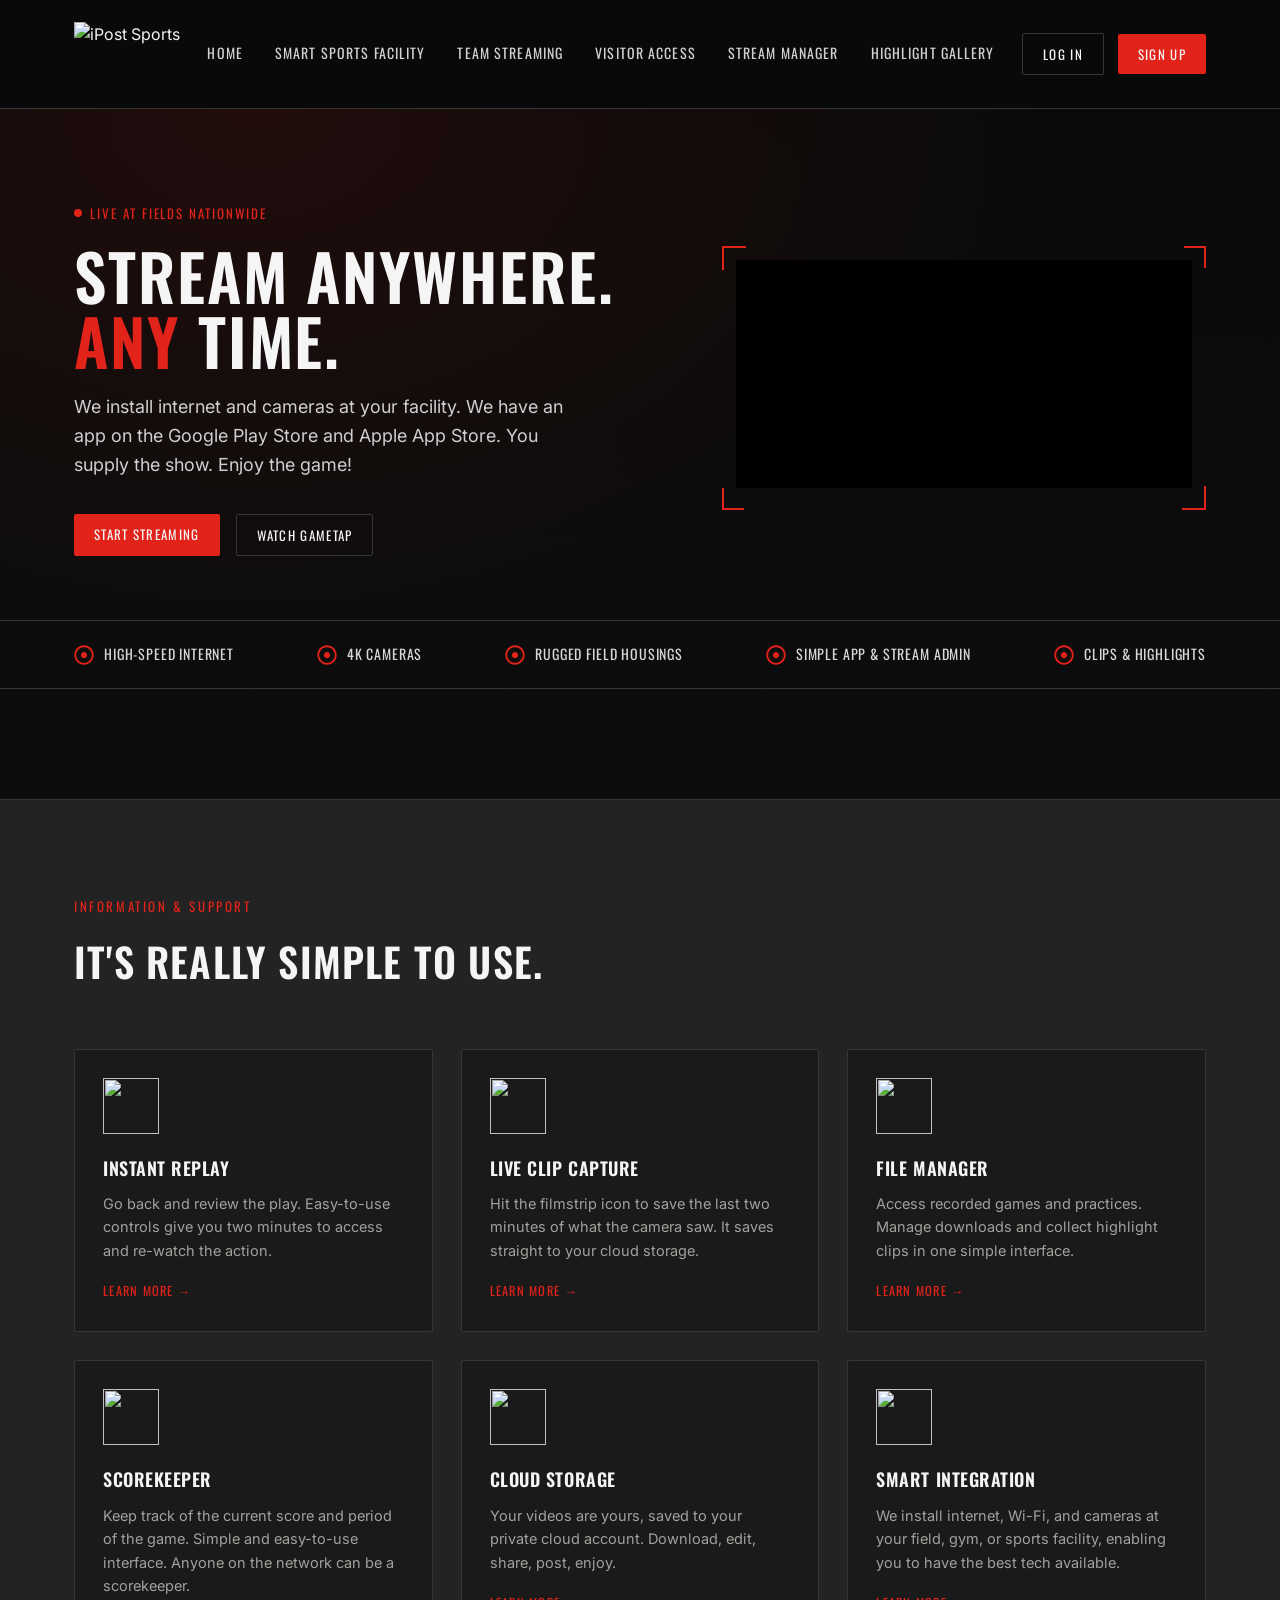
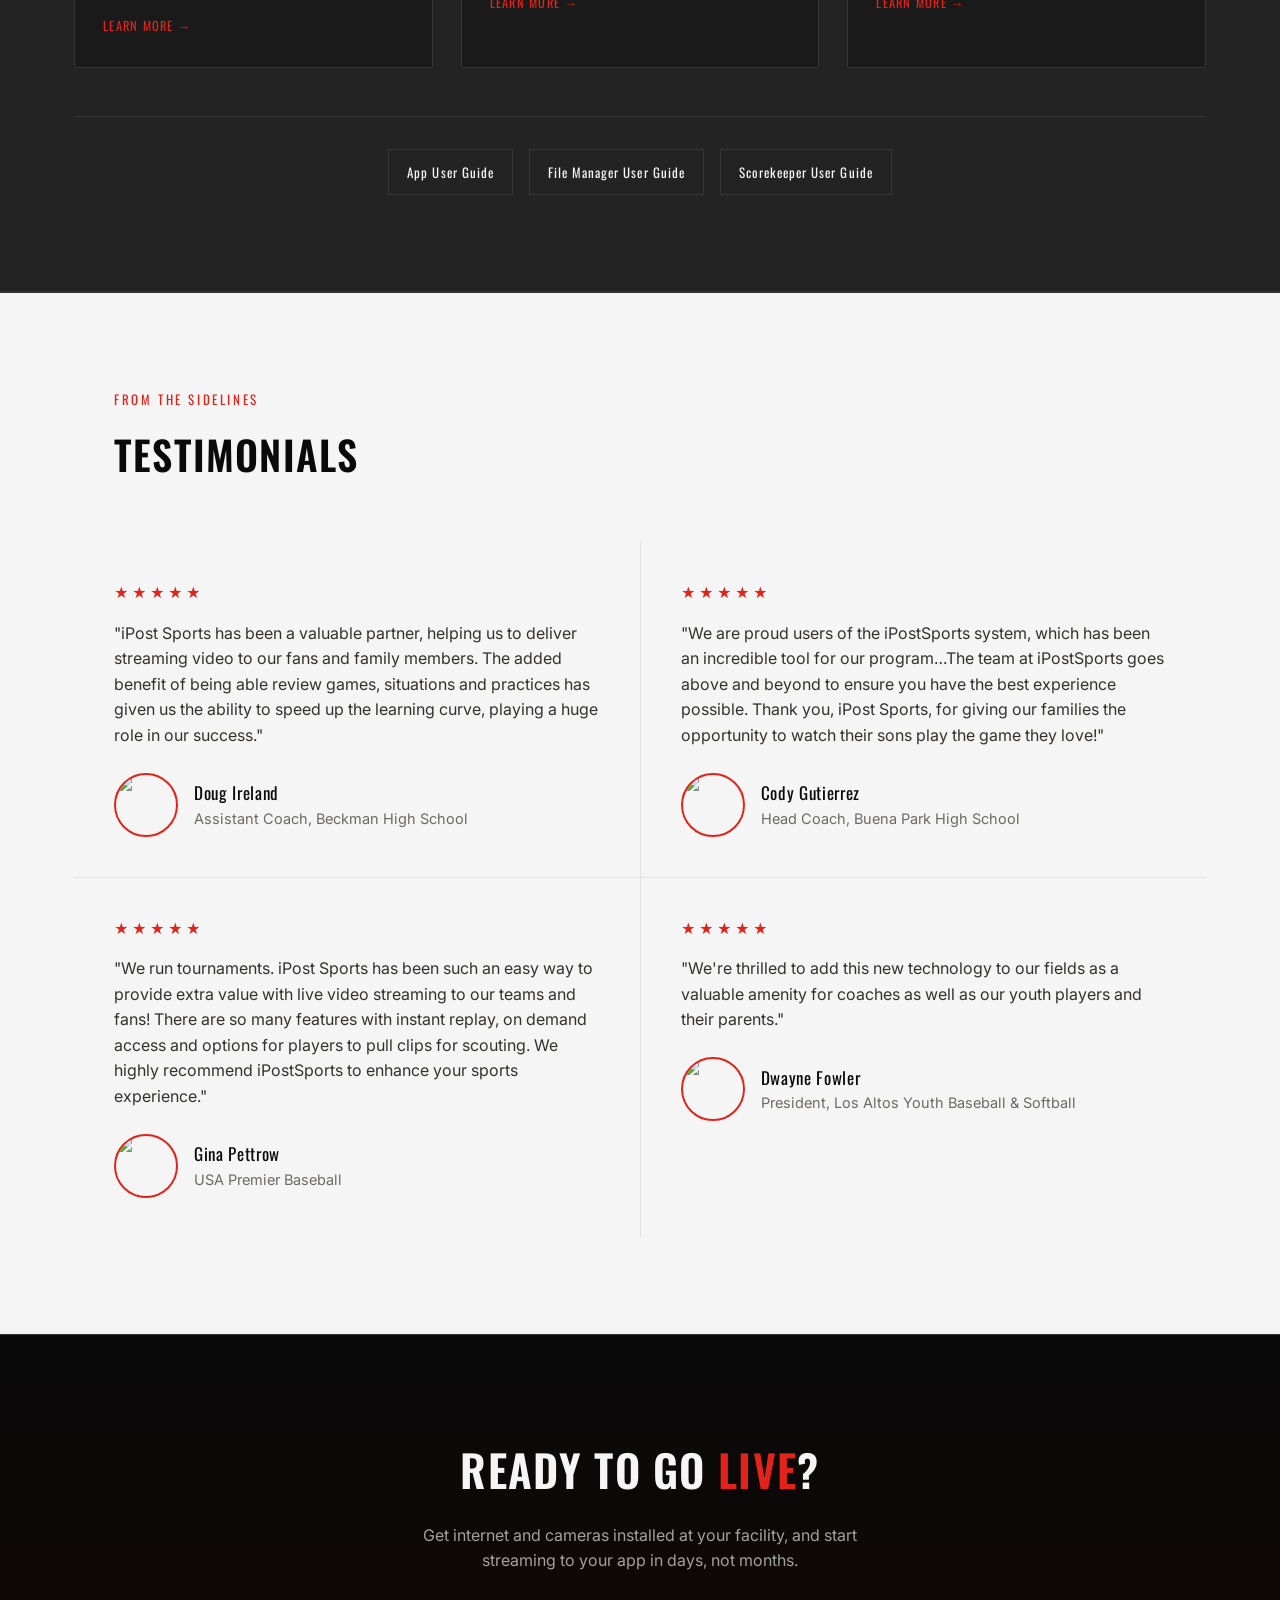
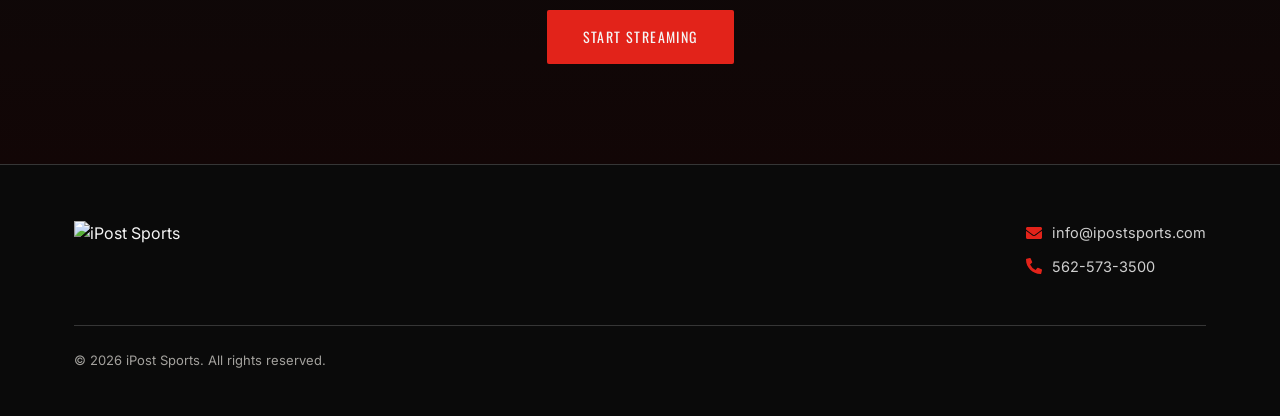
==== commit 4cb8c6de: "Rename /coachesadmin/ to /streammanager/, page title to Stream Manager Co-Authored-By: Claude Sonnet" ====
--- a/index.html
+++ b/index.html
@@ -20,7 +20,7 @@
         <li><a href="/facilities/">Smart Sports Facility</a></li>
         <li><a href="/promo/">Team Streaming</a></li>
         <li><a href="/gametap/">Visitor Access</a></li>
-        <li><a href="/coachesadmin/">Coaches' Admin</a></li>
+        <li><a href="/streammanager/">Stream Manager</a></li>
         <li><a href="/highlight-gallery/">Highlight Gallery</a></li>
       </ul>
     </nav>
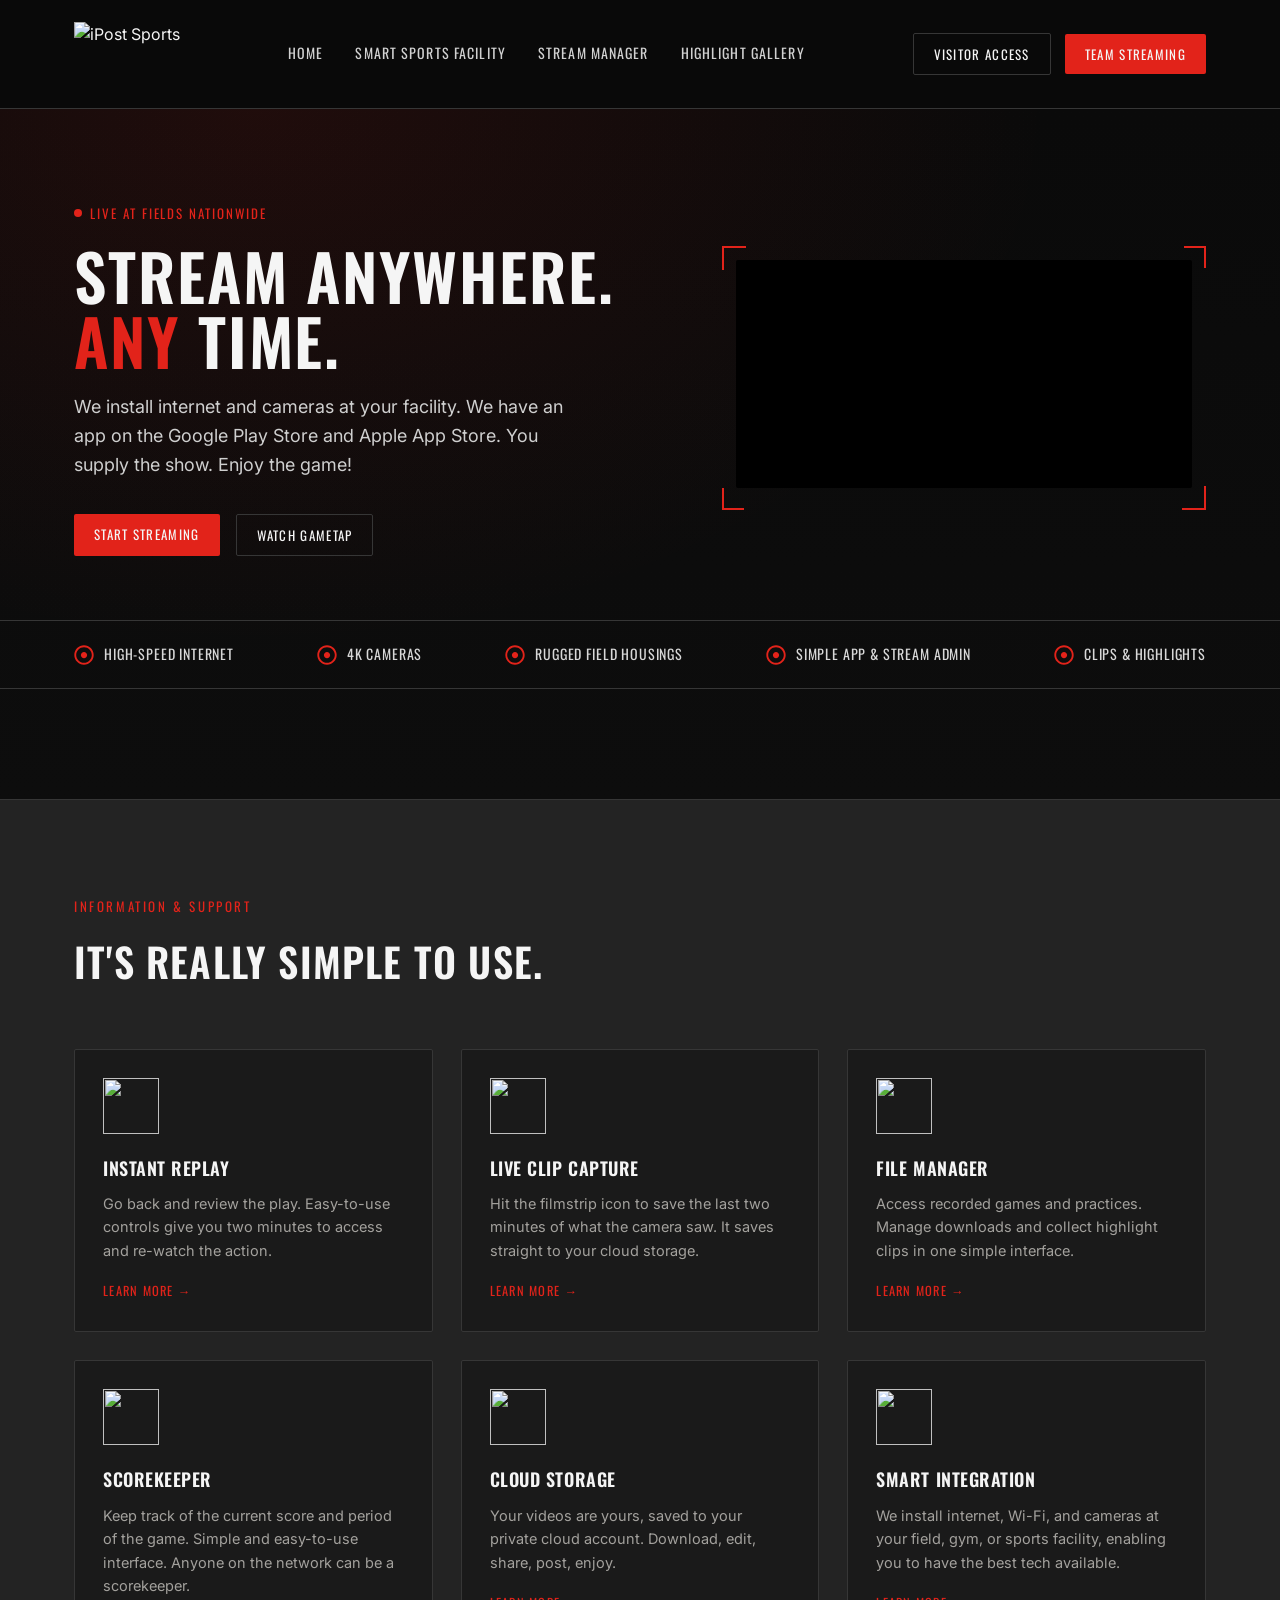
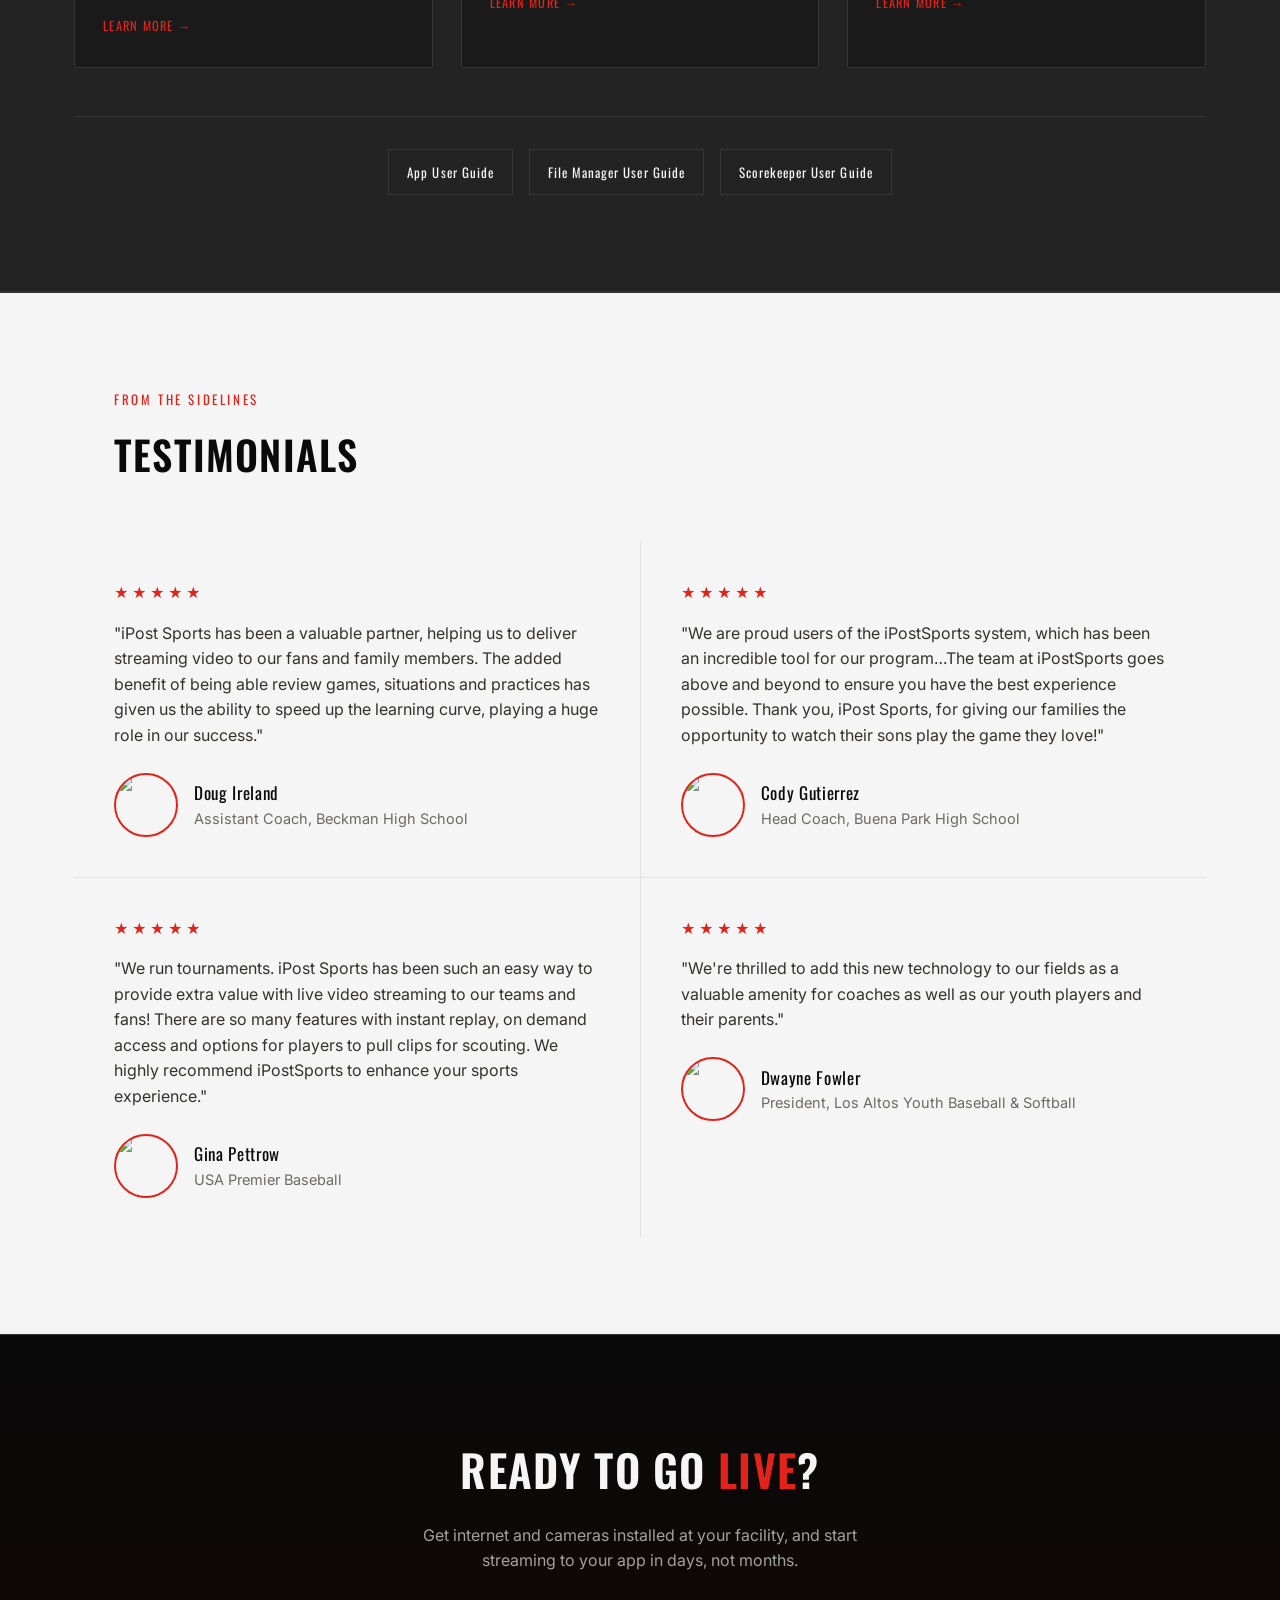
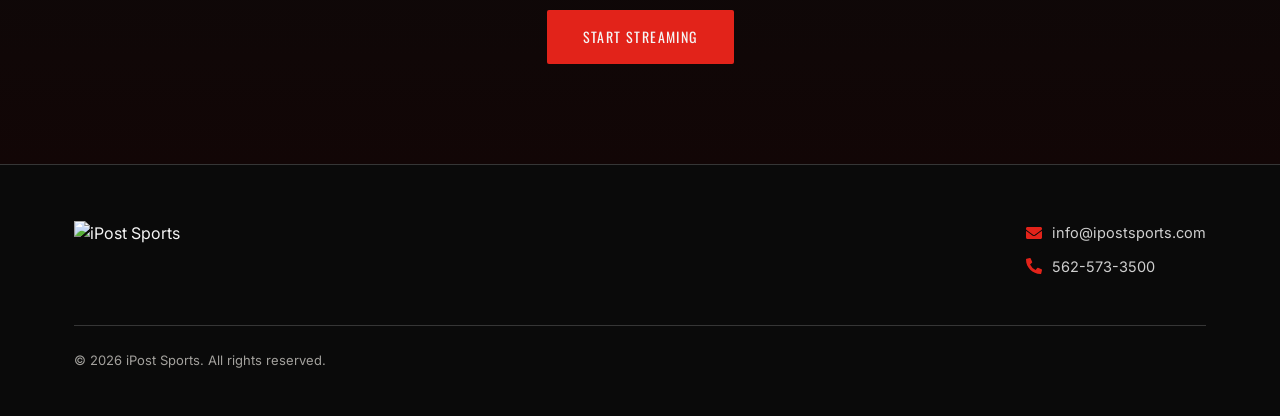
==== commit f7ba0f05: "Clean up nav: Visitor Access/Team Streaming replace Log In/Sign Up Removed the Log In and Sign Up bu" ====
--- a/index.html
+++ b/index.html
@@ -18,15 +18,13 @@
       <ul>
         <li><a href="/">Home</a></li>
         <li><a href="/facilities/">Smart Sports Facility</a></li>
-        <li><a href="/promo/">Team Streaming</a></li>
-        <li><a href="/gametap/">Visitor Access</a></li>
         <li><a href="/streammanager/">Stream Manager</a></li>
         <li><a href="/highlight-gallery/">Highlight Gallery</a></li>
       </ul>
     </nav>
     <div class="nav-actions">
-      <a class="btn btn-ghost" href="https://www.ipostsports.net/login" target="_blank" rel="noopener">Log In</a>
-      <a class="btn btn-solid" href="https://www.ipostsports.net/signup" target="_blank" rel="noopener">Sign Up</a>
+      <a class="btn btn-ghost" href="/gametap/">Visitor Access</a>
+      <a class="btn btn-solid" href="/promo/">Team Streaming</a>
       <button class="menu-toggle" aria-label="Open menu">&#9776;</button>
     </div>
   </div>
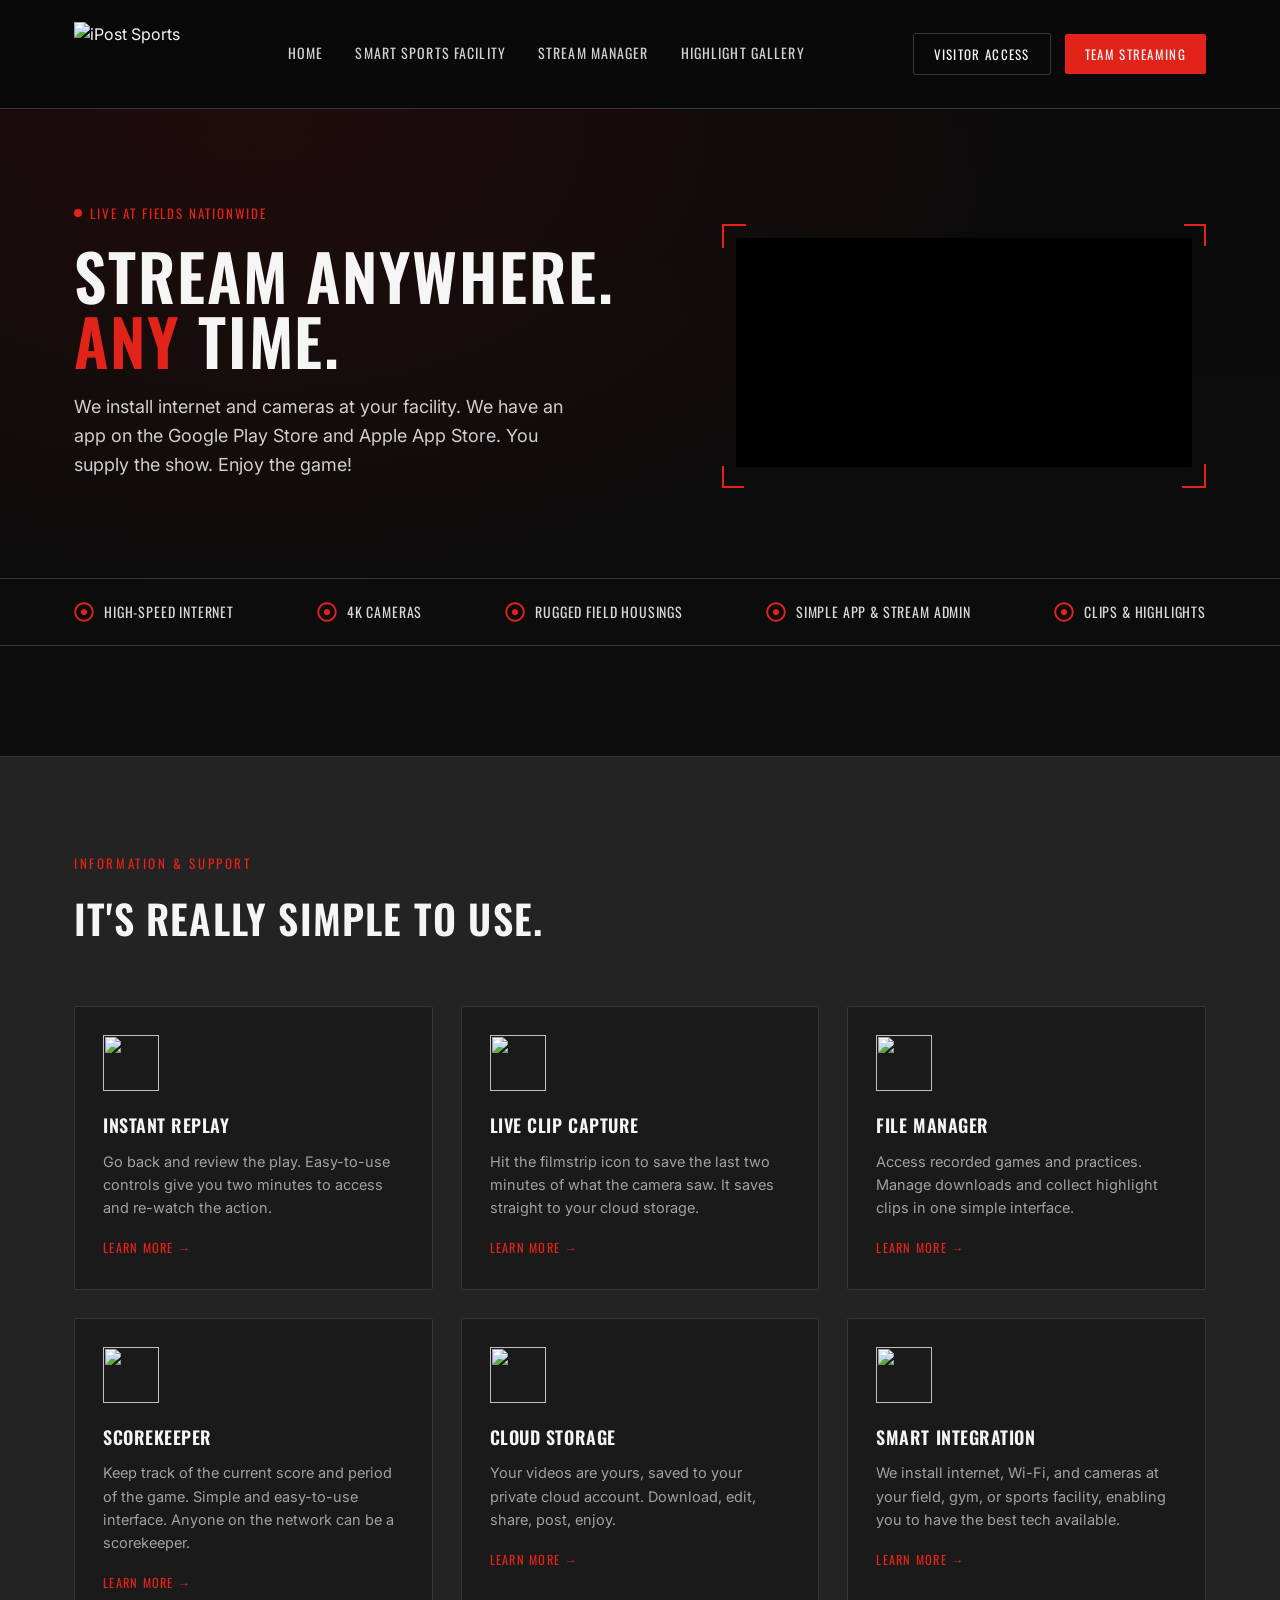
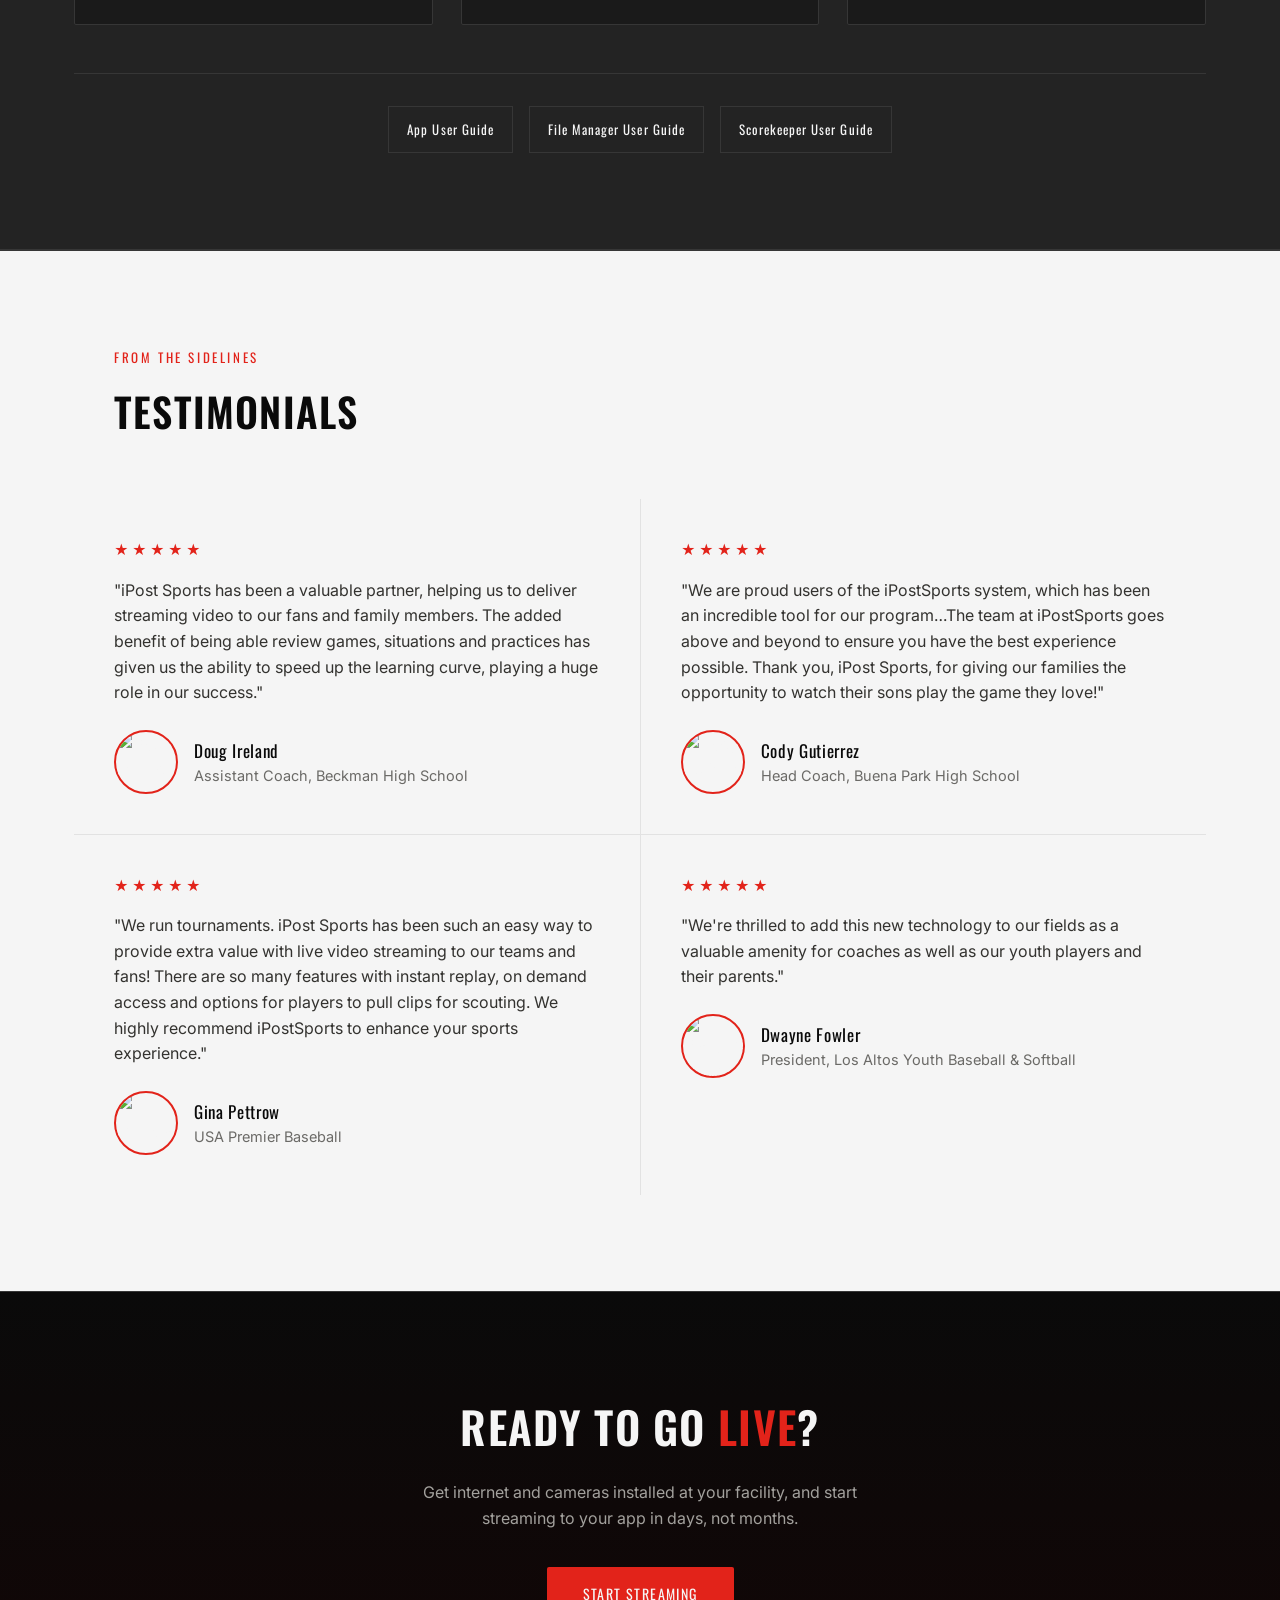
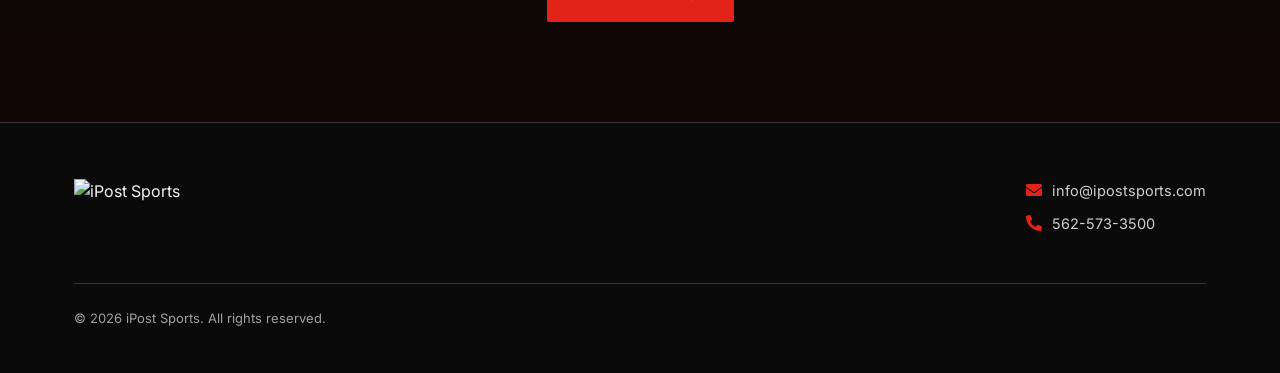
==== commit 9277820b: "Remove Start Streaming/Watch GameTap buttons from home hero Co-Authored-By: Claude Sonnet 5 <noreply" ====
--- a/index.html
+++ b/index.html
@@ -39,10 +39,6 @@
         <span class="live-dot"><span class="pulse"></span> Live at fields nationwide</span>
         <h1>Stream anywhere.<br><span class="accent">Any</span> time.</h1>
         <p class="lede">We install internet and cameras at your facility. We have an app on the Google Play Store and Apple App Store. You supply the show. Enjoy the game!</p>
-        <div class="hero-ctas">
-          <a class="btn btn-solid" href="/promo/">Start Streaming</a>
-          <a class="btn btn-ghost" href="/gametap/">Watch GameTap</a>
-        </div>
       </div>
       <div class="hero-media viewfinder">
         <span class="vf-tr"></span><span class="vf-br"></span>
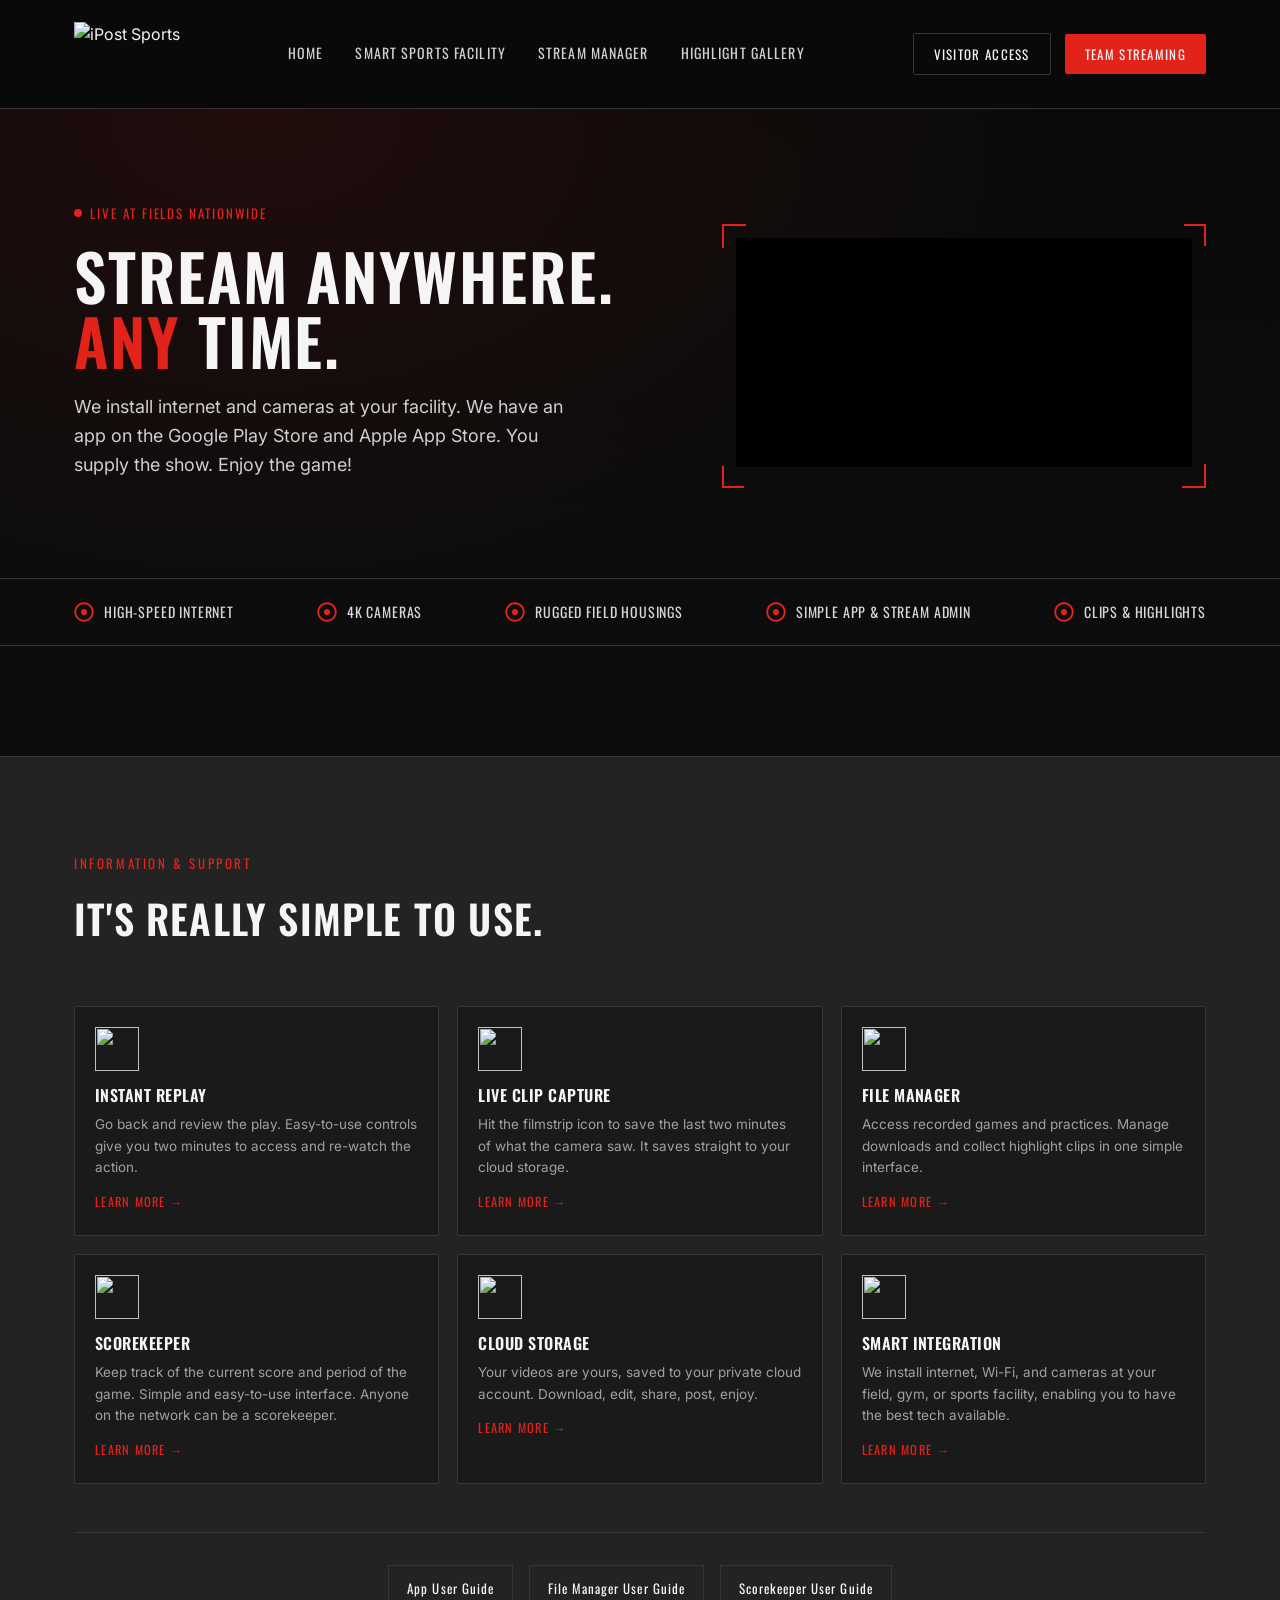
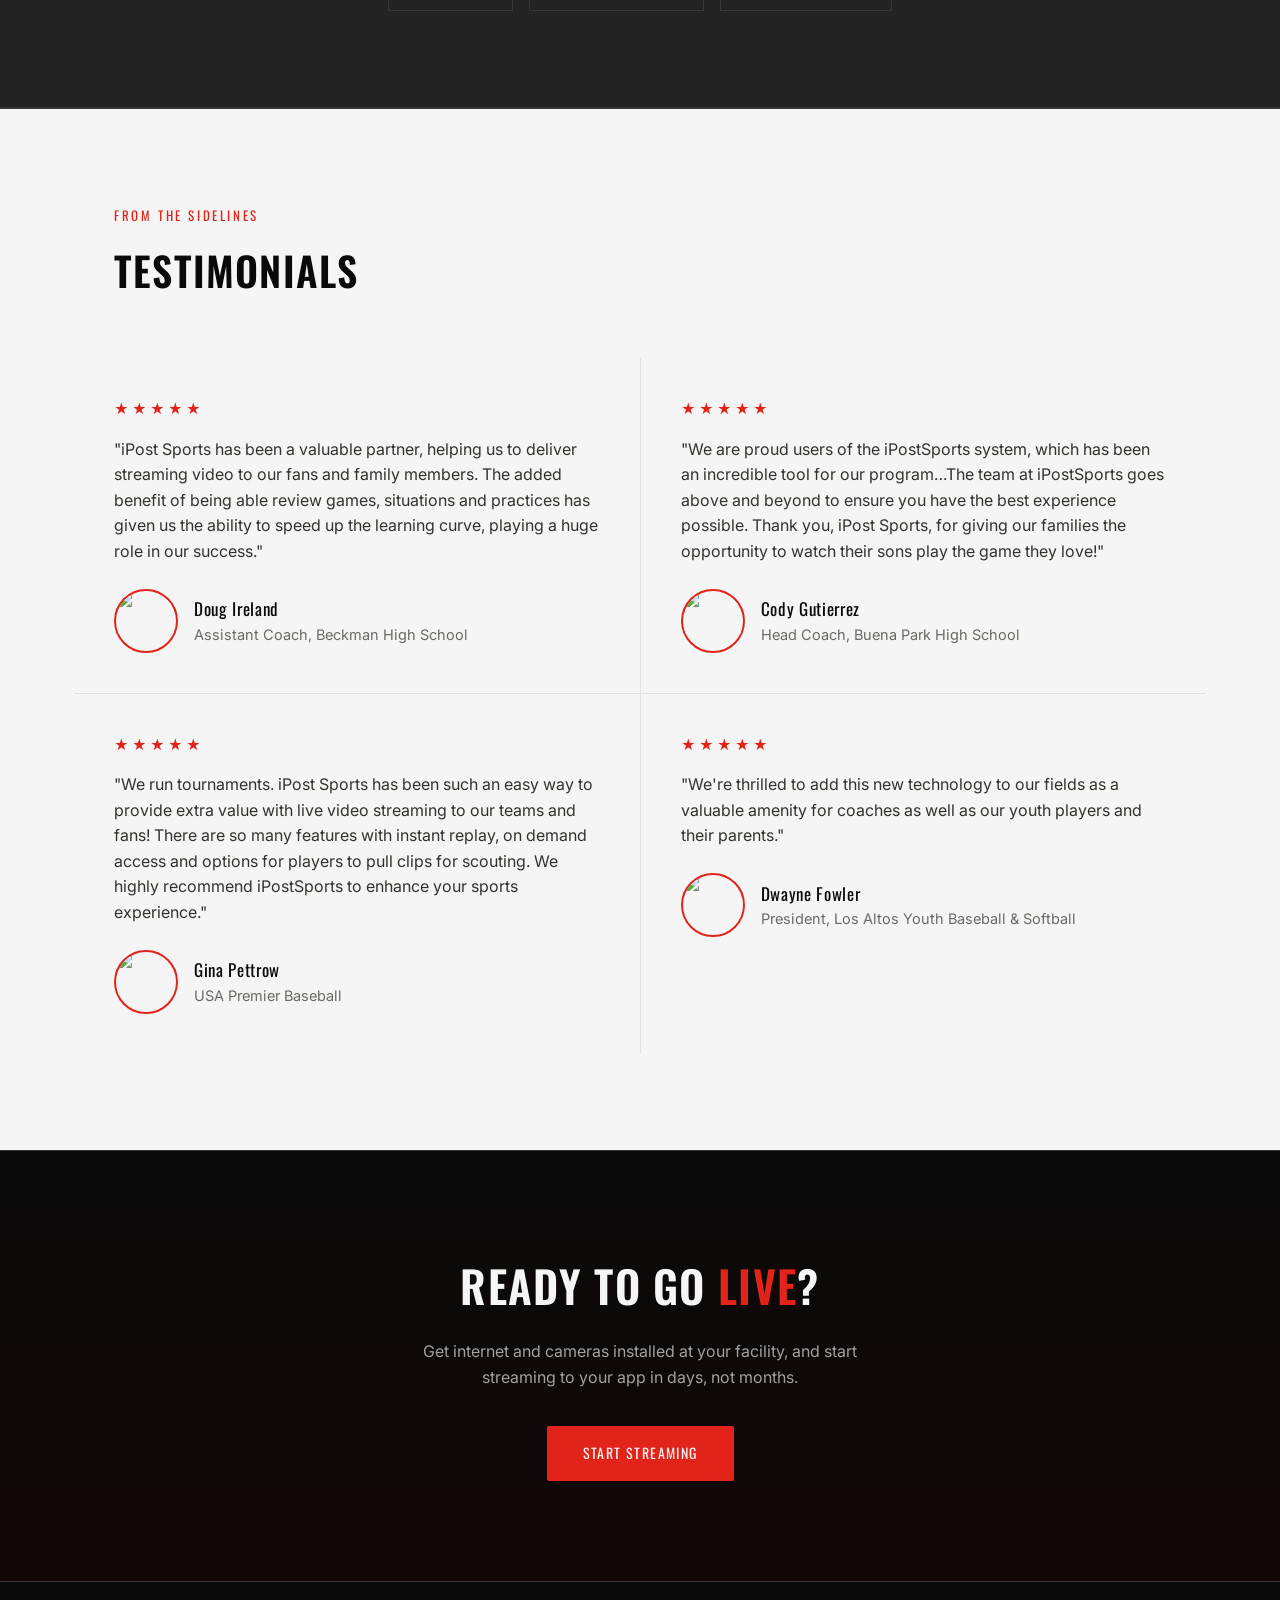
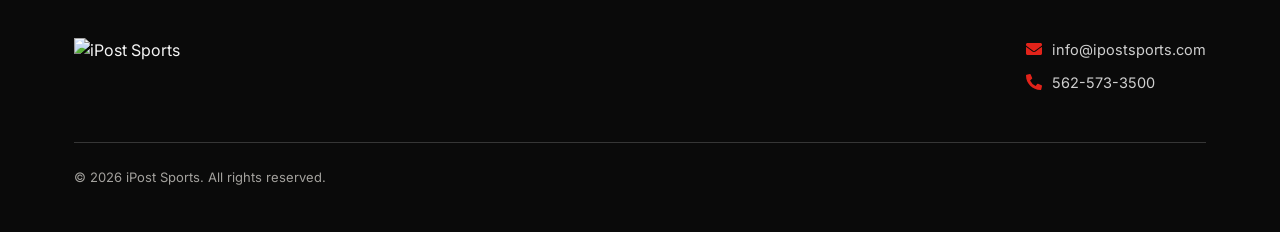
==== commit 627287a8: "Make the mobile hamburger menu actually open The menu-toggle button had no JS behind it, so on mobil" ====
--- a/index.html
+++ b/index.html
@@ -260,5 +260,7 @@
 document.addEventListener('keydown', e => { if (e.key === 'Escape') closeFeatureVideo(); });
 </script>
 
+<script src="/nav.js"></script>
+
 </body>
 </html>
--- a/style.css
+++ b/style.css
@@ -291,6 +291,14 @@
   padding: 0;
   cursor: pointer;
 }
+
+/* ---------- compact feature cards (It's really simple to use) ---------- */
+#features .card-grid { gap: 18px; }
+#features .feature-card { padding: 20px; }
+#features .feature-card .icon-wrap { width: 44px; height: 44px; margin-bottom: 12px; }
+#features .feature-card .icon-wrap img { width: 44px; height: 44px; }
+#features .feature-card h3 { font-size: 16px; margin-bottom: 6px; }
+#features .feature-card p { font-size: 13.5px; margin-bottom: 10px; }
 
 /* ---------- feature video modal ---------- */
 .fv-overlay {
@@ -422,6 +430,21 @@
   .t-grid { grid-template-columns: 1fr; }
   nav.primary-nav { display: none; }
   .menu-toggle { display: block; }
+  nav.primary-nav.open {
+    display: block;
+    position: absolute;
+    top: 100%;
+    left: 0;
+    right: 0;
+    padding: 20px 24px 28px;
+    background: var(--bg);
+    border-bottom: 1px solid var(--line);
+  }
+  nav.primary-nav.open ul {
+    flex-direction: column;
+    gap: 22px;
+  }
+  nav.primary-nav.open a { font-size: 15px; }
 }
 @media (max-width: 560px) {
   .card-grid { grid-template-columns: 1fr; }
